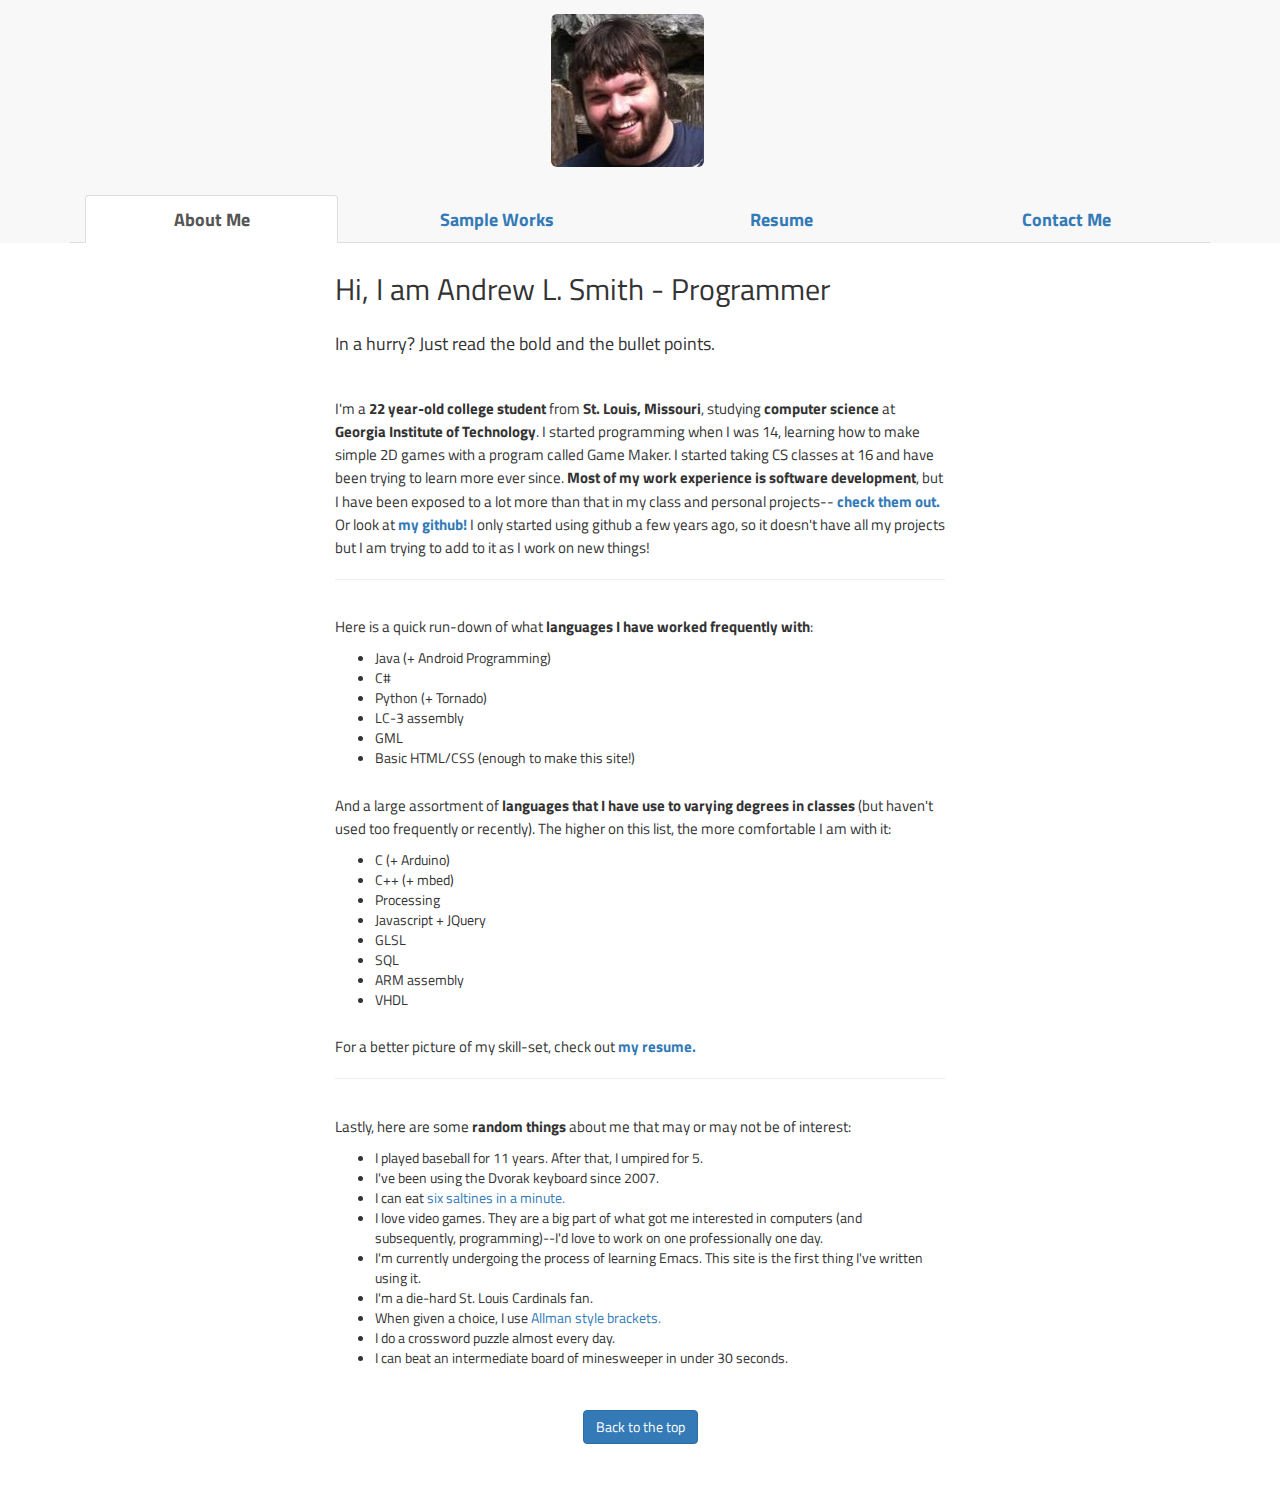
==== html/index.html @ 830c73ff "added # anchors to the different panels, and got forward/back button working correctly with them" ====
<!DOCTYPE html>
<html lang="en">
  <head>
    <meta charset="utf-8">
    <title>Andrew Smith - Programmer</title>

    <link rel="icon" 
	  type="image/png" 
	  href="img/icon.png">
  </head>
  
  <body>

    <!-- Load bootstrap first so you don't briefly see the ugly, unstyled version. -->

    <!-- Fonts from Google -->
    <link rel="stylesheet" type="text/css" href="https://fonts.googleapis.com/css?family=Titillium+Web">

    <!-- JQuery -->
    <script type="text/javascript" src="jquery/jquery-1.12.3.min.js"></script>

    <!-- Bootstrap -->
    <script type="text/javascript" src="bootstrap/js/bootstrap.min.js"></script>
    <link rel="stylesheet" type="text/css" href="bootstrap/css/bootstrap.min.css">

    <!-- IMAGE ABOVE TABS -->
    <div id="mainNavbar" class="navbar-default navbar-fixed-top"> <!--not REALLY a bootstrap navbar... just borrowing the fixed-top behavior--->
      <div id="andrewImage" class="container-fluid">
	
	<!-- img-rounded and col-xs-2 don't play nice when both classes of img, so put the img in a div -->
	<div class="col-xs-offset-5 col-xs-2">
	  <img src="img/andrew.jpg" class="img-rounded" alt="Andrew Smith - Programmer">
	</div>
      </div>

      <!-- TABS -->
      <div id="tabBarContainer" class="container text-center">
	<ul id="tabBar" class="nav nav-tabs">
	  <li class="active col-md-3">
	    <a data-toggle="tab" class="skinnyPanel" href="#aboutMe">About Me</a>
	  </li>
	  
	  <li class="col-md-3">
	    <a data-toggle="tab" class="widePanel" href="#sampleWorks">Sample Works</a>
	  </li>
	  
	  <li class="col-md-3">
	    <a data-toggle="tab" class="widePanel" href="#resume">Resume</a>
	  </li>
	  
	  <li class="col-md-3">
	    <a data-toggle="tab" class="skinnyPanel" href="#contactMe">Contact Me</a>
	  </li>
	</ul>
      </div>
    </div>


    <!-- TAB PANE CONTENT -->
    <div id="tabContentContainer" class="container-fluid col-xs-offset-3 col-xs-6 tab-content text-left">
      <!-- ABOUT ME -->
      
      <div class="tab-pane active fade in" id="aboutMe">
	<h2>Hi, I am Andrew L. Smith - Programmer</h2>
	
	<h4>In a hurry? Just read the bold and the bullet points.</h4>

	<p>
	  I'm a <strong>22 year-old college student</strong>
	  from <strong>St. Louis, Missouri</strong>, studying <strong>computer
	    science</strong> at <strong>Georgia Institute of Technology</strong>. I
	  started programming when I was 14, learning how to make
	  simple 2D games with a program called Game Maker. I
	  started taking CS classes at 16 and have been trying to
	  learn more ever since. <strong>Most of my work experience is
	    software development</strong>, but I have been exposed to a lot
	  more than that in my class and personal
	  projects-- <span><strong><a id="sampleLink">check them
		out.</a></strong></span> <!-- span to keep on 1 line -->
	  Or look
	  at <span><strong><a href="https://github.com/clysmic">my
		github!</a></strong></span> I only started using github a few
	  years ago, so it doesn't have all my projects but I am
	  trying to add to it as I work on new things!
	</p>

	<hr>
	
	<p>
	  Here is a quick run-down of what <strong>languages I have
	    worked frequently with</strong>:
	</p>
	
	<ul>
	  <li>Java (+ Android Programming)</li>
	  <li>C#</li>
	  <li>Python (+ Tornado)</li>
	  <li>LC-3 assembly</li>
	  <li>GML</li>
	  <li>Basic HTML/CSS (enough to make this site!)</li>
	</ul>

	<p>
	  And a large assortment of <strong>languages that I have use
	  to varying degrees in classes</strong> (but haven't used too
	  frequently or recently). The higher on this list, the more
	  comfortable I am with it:
	</p>
	
	<ul>
	  <li>C (+ Arduino)</li>
	  <li>C++ (+ mbed)</li>
	  <li>Processing</li>
	  <li>Javascript + JQuery</li>
	  <li>GLSL</li>
	  <li>SQL</li>
	  <li>ARM assembly</li>
	  <li>VHDL</li>
	</ul>

	<p>
	  For a better picture of my skill-set, check
	  out <span><strong><a id="resumeLink">my
	  resume.</a></strong></span>
	</p>

	<hr>

	<p>
	  Lastly, here are some <strong>random things</strong> about
	  me that may or may not be of interest:
	</p>
	
	<ul>
	  <li>I played baseball for 11 years. After that, I umpired
	    for 5.</li>
	  <li>I've been using the Dvorak keyboard since 2007.</li>
	  <li>I can
	  eat <a href="https://en.wikipedia.org/wiki/Saltine_cracker_challenge">six
	      saltines in a minute.</a></li>
	  <li>I love video games. They are a big part of what got me
	  interested in computers (and subsequently, programming)--I'd
	  love to work on one professionally one day.</li>
	  <li>I'm currently undergoing the process of learning
	    Emacs. This site is the first thing I've written using
	    it.</li>
	  <li>I'm a die-hard St. Louis Cardinals fan.</li> 
	  <li>When given a choice, I
	  use <a href="https://en.wikipedia.org/wiki/Indent_style#Allman_style">Allman
	  style brackets.</a></li>
	  <li>I do a crossword puzzle almost every day.</li>
	  <li>I can beat an intermediate board of minesweeper in under 30 seconds.</li>
	</ul>
	  <button class="btn center-block btn-primary backToTop">Back to the top</button>
      </div>


      <!-- SAMPLE WORKS -->
      
      <div class="tab-pane fade in" id="sampleWorks">
	<h2>My Favorite Projects</h2>

	<p>
	  Lorem ipsum dolor sit amet, consectetur adipiscing
	  elit. Maecenas eu augue porttitor, consequat purus sed,
	  facilisis neque. Proin in finibus magna, non auctor
	  magna. Nulla aliquam gravida tellus ac dictum. Nam at luctus
	  nunc. Sed sed sodales purus, eu ullamcorper nisl. Quisque a
	  enim dignissim, fringilla nisl a, mollis arcu. Nulla
	  placerat hendrerit pretium. Proin mollis leo a nisl porta
	  tempor. Nulla quis cursus justo.
	</p>

	<p>
	  Curabitur molestie erat a urna pulvinar condimentum. Phasellus semper
	  tortor diam, ut eleifend arcu pulvinar at. Morbi nunc ligula, vehicula
	  vitae dui eget, accumsan eleifend nulla. Nunc eget efficitur metus. In
	  hac habitasse platea dictumst. Ut scelerisque semper nibh nec
	  vehicula. Vivamus scelerisque feugiat diam, sed rhoncus est molestie
	  quis. Integer suscipit augue vel erat aliquam, non efficitur eros
	  aliquam.
	</p>
	
	<p>
	  Cras dictum, nisi sed imperdiet euismod, risus magna fringilla turpis,
	  pellentesque mollis ligula risus vitae mi. Vivamus ullamcorper
	  venenatis mi, et bibendum velit auctor quis. Maecenas convallis odio
	  ac eros maximus congue. Sed tincidunt ante diam, at pretium neque
	  posuere quis. Suspendisse ultricies arcu et libero finibus
	  commodo. Suspendisse faucibus vestibulum dignissim. Fusce suscipit,
	  dui et aliquet maximus, magna nulla ullamcorper justo, at tempor ipsum
	  eros in purus. Suspendisse potenti. Donec in congue ante, quis
	  dignissim arcu. Phasellus imperdiet felis vel felis facilisis
	  pharetra. Sed placerat mauris quis elit cursus, vitae malesuada augue
	  eleifend. Integer sed tellus vitae felis sagittis imperdiet. Nullam
	  sagittis erat id arcu semper, eget ullamcorper felis rutrum. Sed
	  aliquam pulvinar erat eget fermentum. Nullam non suscipit diam. Nam
	  blandit euismod eros, nec luctus dui pretium quis.
	</p>
      </div>


      <!-- RESUME -->
      
      <div class="tab-pane fade in" id="resume">
	<h2>My (Outdated) Resume</h2>
	
	<h4>Updated resume coming soon...</h4>

	<div class="col-xs-12" id="embeddedResume">
	  <!-- Javascript embeds resume here -->
	</div>
	
      </div>

      <div class="tab-pane fade in" id="contactMe">
	<h2>Send Me an Email</h2>
	<h4><a href="mailto:asmith379@gatech.edu">asmith379@gatech.edu</h4>
      </div>
    </div>
    
</div>

<!-- PDFObject -->
<script type="text/javascript" src="pdfobject/pdfobject.min.js"></script>


<!-- My stylesheet -->
<link rel="stylesheet" type="text/css" href="style.css">

<!-- My javascript -->
<script type="text/javascript" src="scripts.js"></script>

<!-- If I split site into multiple pages, delete "[]" around #include to use SSI for jquery and bootstrap -->
<!--[#include] file="jquery.html" -->
<!--[#include] file="bootstrap.html" -->
</body>
</html>
---- html/style.css ----
#andrewImage
{
    padding-top: 1em;
}

#tabBarContainer
{
    padding-top: 2em;
}

#tabBar
{
    font-size: 1.3em;
    font-weight: bold;
}

#tabContentContainer
{
    padding-top: 1em;
}

#downloadPdfText
{
    margin-top: 1em;
}

#embeddedResume
{
    height: 800px;
    width: 100%;
    margin-bottom: 3em;
}

li
{
    list-style: disc;
}

.monospaceFont
{
    font-family: courier, monospace;
}

.backToTop
{
    margin-top: 3em;
    margin-bottom: 3em;
}

span
{
    white-space: nowrap;
}

h4
{
    padding-top: 1em;
    padding-bottom: 1em;
}

p
{
    font-size: 110%;
    padding-top: 1em;
    line-height: 1.5em;
}

a:hover
{
    cursor: pointer;
}

body
{
    font-family: 'Titillium Web', arial, sans-serif;
    padding-bottom: 3em;
}
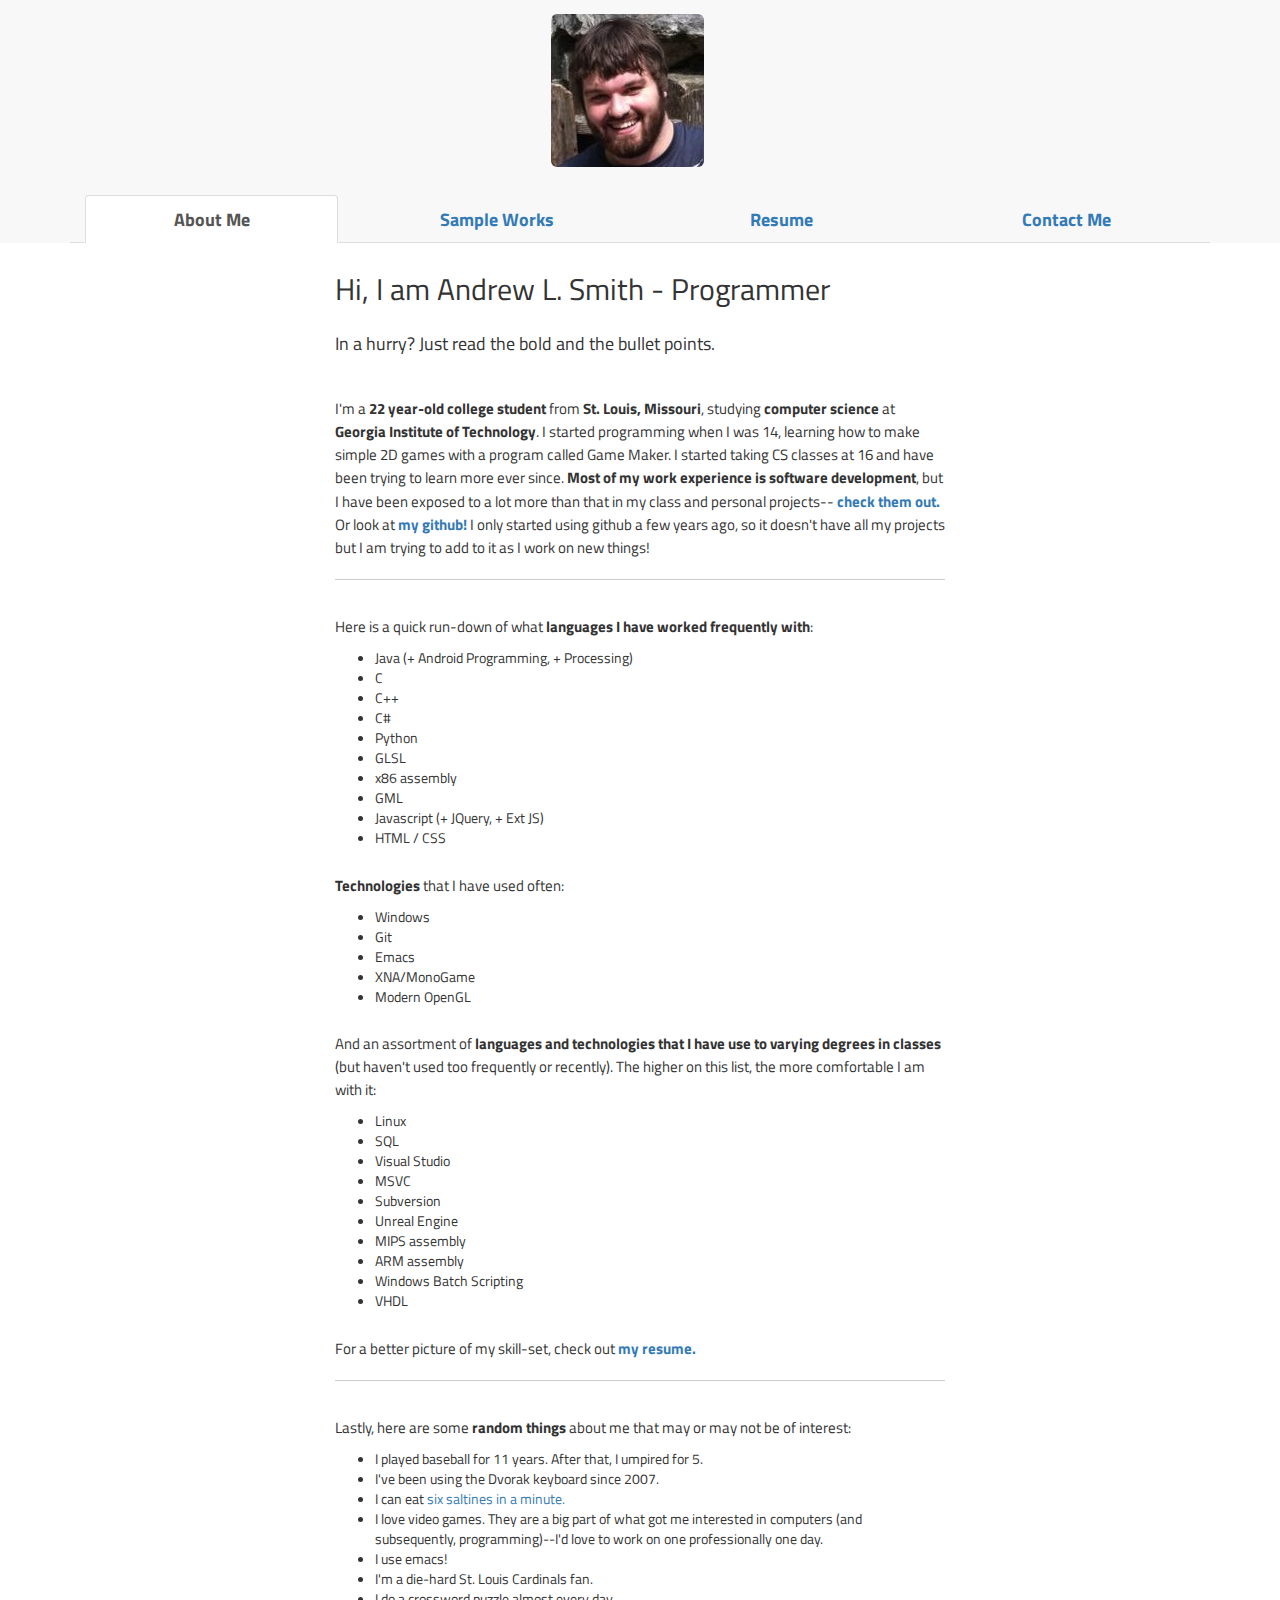
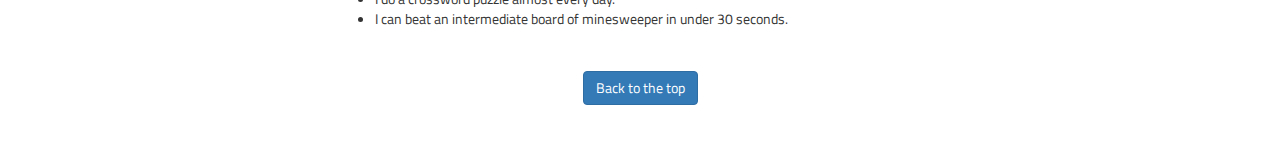
==== commit 20bc2b35: "moo" ====
--- a/html/index.html
+++ b/html/index.html
@@ -92,29 +92,47 @@
 	</p>
 	
 	<ul>
-	  <li>Java (+ Android Programming)</li>
+	  <li>Java (+ Android Programming, + Processing)</li>
+	  <li>C</li>
+	  <li>C++</li>
 	  <li>C#</li>
-	  <li>Python (+ Tornado)</li>
-	  <li>LC-3 assembly</li>
+	  <li>Python</li>
+	  <li>GLSL</li>
+	  <li>x86 assembly</li>
 	  <li>GML</li>
-	  <li>Basic HTML/CSS (enough to make this site!)</li>
-	</ul>
-
-	<p>
-	  And a large assortment of <strong>languages that I have use
+	  <li>Javascript (+ JQuery, + Ext JS)</li>
+	  <li>HTML / CSS</li>
+	</ul>
+
+	<p>
+	  <strong>Technologies</strong> that I have used often:
+	</p>
+	
+	<ul>
+	  <li>Windows</li>
+	  <li>Git</li>
+	  <li>Emacs</li>
+	  <li>XNA/MonoGame</li>
+	  <li>Modern OpenGL</li>
+	</ul>
+
+	<p>
+	  And an assortment of <strong>languages and technologies that I have use
 	  to varying degrees in classes</strong> (but haven't used too
 	  frequently or recently). The higher on this list, the more
 	  comfortable I am with it:
 	</p>
 	
 	<ul>
-	  <li>C (+ Arduino)</li>
-	  <li>C++ (+ mbed)</li>
-	  <li>Processing</li>
-	  <li>Javascript + JQuery</li>
-	  <li>GLSL</li>
+	  <li>Linux</li>
 	  <li>SQL</li>
+	  <li>Visual Studio</li>
+	  <li>MSVC</li>
+	  <li>Subversion</li>
+	  <li>Unreal Engine</li>
+	  <li>MIPS assembly</li>
 	  <li>ARM assembly</li>
+	  <li>Windows Batch Scripting</li>
 	  <li>VHDL</li>
 	</ul>
 
@@ -141,13 +159,8 @@
 	  <li>I love video games. They are a big part of what got me
 	  interested in computers (and subsequently, programming)--I'd
 	  love to work on one professionally one day.</li>
-	  <li>I'm currently undergoing the process of learning
-	    Emacs. This site is the first thing I've written using
-	    it.</li>
+	  <li>I use emacs!</li>
 	  <li>I'm a die-hard St. Louis Cardinals fan.</li> 
-	  <li>When given a choice, I
-	  use <a href="https://en.wikipedia.org/wiki/Indent_style#Allman_style">Allman
-	  style brackets.</a></li>
 	  <li>I do a crossword puzzle almost every day.</li>
 	  <li>I can beat an intermediate board of minesweeper in under 30 seconds.</li>
 	</ul>
@@ -158,54 +171,129 @@
       <!-- SAMPLE WORKS -->
       
       <div class="tab-pane fade in" id="sampleWorks">
-	<h2>My Favorite Projects</h2>
-
-	<p>
-	  Lorem ipsum dolor sit amet, consectetur adipiscing
-	  elit. Maecenas eu augue porttitor, consequat purus sed,
-	  facilisis neque. Proin in finibus magna, non auctor
-	  magna. Nulla aliquam gravida tellus ac dictum. Nam at luctus
-	  nunc. Sed sed sodales purus, eu ullamcorper nisl. Quisque a
-	  enim dignissim, fringilla nisl a, mollis arcu. Nulla
-	  placerat hendrerit pretium. Proin mollis leo a nisl porta
-	  tempor. Nulla quis cursus justo.
-	</p>
-
-	<p>
-	  Curabitur molestie erat a urna pulvinar condimentum. Phasellus semper
-	  tortor diam, ut eleifend arcu pulvinar at. Morbi nunc ligula, vehicula
-	  vitae dui eget, accumsan eleifend nulla. Nunc eget efficitur metus. In
-	  hac habitasse platea dictumst. Ut scelerisque semper nibh nec
-	  vehicula. Vivamus scelerisque feugiat diam, sed rhoncus est molestie
-	  quis. Integer suscipit augue vel erat aliquam, non efficitur eros
-	  aliquam.
-	</p>
-	
-	<p>
-	  Cras dictum, nisi sed imperdiet euismod, risus magna fringilla turpis,
-	  pellentesque mollis ligula risus vitae mi. Vivamus ullamcorper
-	  venenatis mi, et bibendum velit auctor quis. Maecenas convallis odio
-	  ac eros maximus congue. Sed tincidunt ante diam, at pretium neque
-	  posuere quis. Suspendisse ultricies arcu et libero finibus
-	  commodo. Suspendisse faucibus vestibulum dignissim. Fusce suscipit,
-	  dui et aliquet maximus, magna nulla ullamcorper justo, at tempor ipsum
-	  eros in purus. Suspendisse potenti. Donec in congue ante, quis
-	  dignissim arcu. Phasellus imperdiet felis vel felis facilisis
-	  pharetra. Sed placerat mauris quis elit cursus, vitae malesuada augue
-	  eleifend. Integer sed tellus vitae felis sagittis imperdiet. Nullam
-	  sagittis erat id arcu semper, eget ullamcorper felis rutrum. Sed
-	  aliquam pulvinar erat eget fermentum. Nullam non suscipit diam. Nam
-	  blandit euismod eros, nec luctus dui pretium quis.
-	</p>
+	    <h2>My Favorite Projects</h2>
+
+        <p>A selection of some of my favorite school and personal
+        projects that I have worked on, with links to source code
+        included. Most of the source code for these projects (among
+        others) is on <a href="https://github.com/ClysmiC">my
+        github</a>.</p>
+
+        <h3 class="projectTitle">Nintendo 64 Controller mbed Interface</h3>
+
+        <p>
+          A library written in <strong>C++</strong> that allows
+          an <a href="https://developer.mbed.org/platforms/mbed-LPC1768/">mbed
+          LPC1768 microcontroller</a> to use a Nintendo 64 controller
+          as an input device. I wrote the source code that runs on the mbed itself, while my project partner wrote the code to interface between the PC and the mbed and display the buttons that are pressed.
+
+          <ul>
+            <li><a href="https://developer.mbed.org/users/fomartin/notebook/n64-controller-interface/">Documentation</a></li>
+            <li><a href="https://github.com/fomartin/N64_Controller/">Source Code</a></li>
+            <li><a href="https://www.youtube.com/watch?v=CIOil1tOYv4">Demo Video</a></li>
+          </ul>
+
+        </p>
+
+		<hr>
+
+        <h3 class="projectTitle">Tiger-to-MIPS Compiler</h3>
+        <p>
+          In my compilers class, we were given a specification for an
+          extremely simple programming language called "Tiger."
+          Throughout the course of the semester, we wrote a full
+          compiler in <strong>Java</strong> to compile Tiger source
+          code to MIPS assembly. This is the largest project that I
+          have written single-handedly. It uses a table-driven scanner
+          and parser to construct a parse-tree, then passes over the
+          tree to perform semantic checks and output IR, and then uses
+          naive register allocation to translate the IR into MIPS
+          assembly. There are likely some bugs in it, not all of the
+          design decisions were the best, and it doesn't support
+          recursive function calls... but it is a working compiler!
+
+          <ul>
+            <li><a href="https://github.com/ClysmiC/tiger-compiler">Source Code and Documentation</a></li>
+          </ul>
+        </p>
+
+		
+		<hr>
+
+		
+		<h3 class="projectTitle">MLB Live Scoreboard</h3>
+		<p>
+		  A personal project that I wrote to run on a raspberry
+		  pi. This <strong>Python</strong> program fetches data about
+		  any MLB baseball game on any date, including live games. It
+		  also retrieves local weather data, and division standings,
+		  and displays them to a connected screen.
+
+		  <ul>
+			<li><a href="https://github.com/ClysmiC/live_scoreboard">Source code</a></li>
+		  </ul>
+
+		</p>
+		
+		<img class="project-img" src="img/scoreboard.jpg"></img>
+
+		<hr>
+
+        <h3 class="projectTitle">Ray Tracer</h3>
+        <p>
+          A 3D ray tracer written in <strong>Java</strong>
+          using <a href="https://processing.org/"><strong>Processing</strong>.</a>
+          Scenes were read in from .cli files using a format specified
+          by <a href="pdf/raytracer.pdf">the assignment
+          description</a>, and rendered via ray tracing. The ray
+          tracer can render triangles and spheres, and supports
+          shadows, reflections, and diffuse, ambient, and specular
+          lighting.
+
+          <ul>
+            <li><a href="https://github.com/ClysmiC/raytracer/">Source Code</a></li>            
+          </ul>
+
+		  <img class="project-img" src="img/raytrace.png"></img>
+        </p>
+
+		
+
+        <h3 class="projectTitle">CSub Subtitle Player</h3>
+        <p>
+          CSub is a standalone subtitle player that I wrote as a
+          personal project my Sophomore year of college. It was
+          written as a <strong>Java</strong> GUI, using the Swing library. It is ideal
+          for watching videos online that do not support
+          subtitles. Simply download the .srt file for the video you
+          are watching from a place
+          like <a href="http://subscene.com">subscene</a>, load the
+          .srt into CSub and sync the player up with the video.
+
+          <ul>
+            <li><a href="https://github.com/ClysmiC/CSub/">Source Code</a></li>
+          </ul>
+          
+          <p>I wrote this code before I knew anything about best
+          software practices. If I were to write it today, I would
+          never tie that much functionality to the various interface
+          components. However, I include it on this page because it is
+          the first big personal project I ever completed, and
+          something that I still use very frequently.</p>
+        </p>
+
+		<img class="project-img" src="img/csub.png"></img>
+
+        <button class="btn center-block btn-primary backToTop">Back to the top</button>
       </div>
 
 
       <!-- RESUME -->
       
       <div class="tab-pane fade in" id="resume">
-	<h2>My (Outdated) Resume</h2>
-	
-	<h4>Updated resume coming soon...</h4>
+	<h2>My Resume</h2>
+	
+	<h4>Last updated September 2016</h4>
 
 	<div class="col-xs-12" id="embeddedResume">
 	  <!-- Javascript embeds resume here -->
--- a/html/style.css
+++ b/html/style.css
@@ -1,6 +1,15 @@
 #andrewImage
 {
     padding-top: 1em;
+}
+
+.project-img
+{
+	width: 80%;
+	display: block;
+	margin: 0 auto;
+
+	padding-bottom: 1em;
 }
 
 #tabBarContainer
@@ -31,9 +40,19 @@
     margin-bottom: 3em;
 }
 
+.projectTitle
+{
+    text-decoration: underline;
+}
+
 li
 {
     list-style: disc;
+}
+
+hr
+{
+	border-color: #CCCCCC;
 }
 
 .monospaceFont
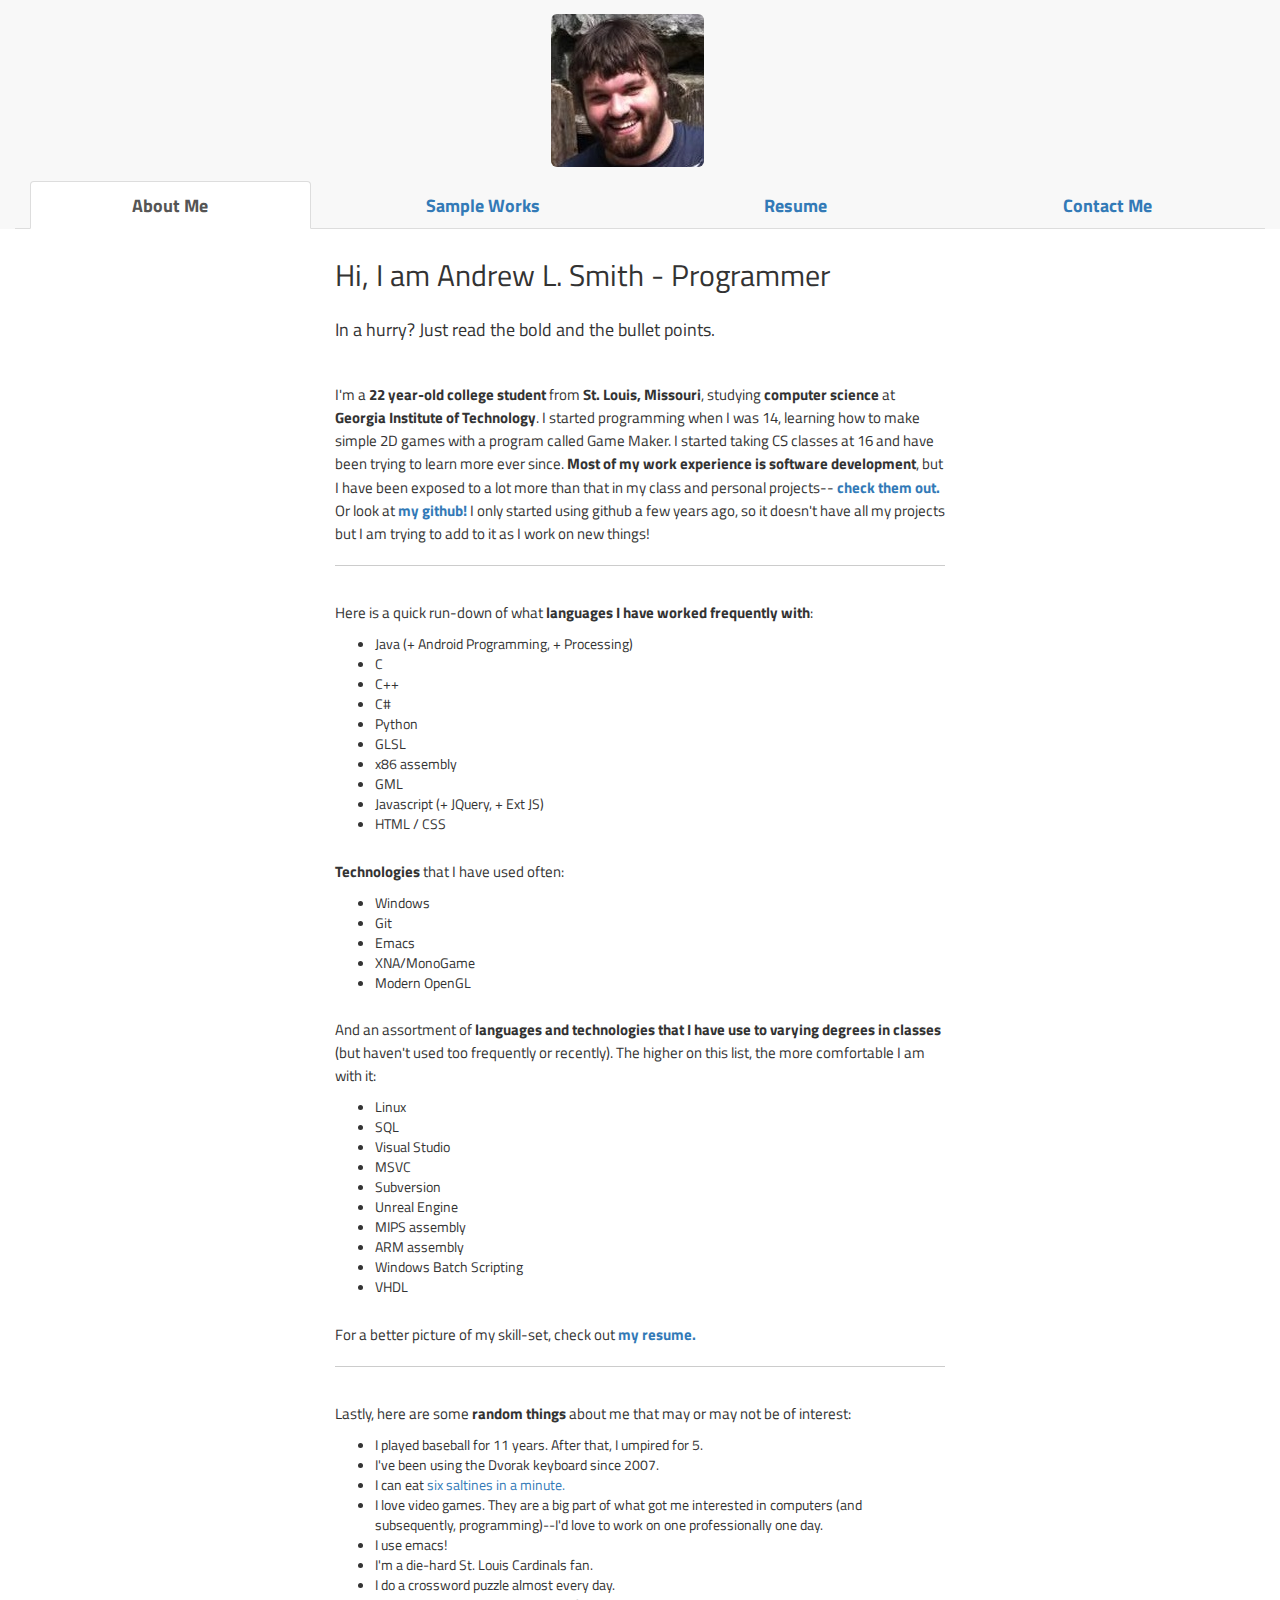
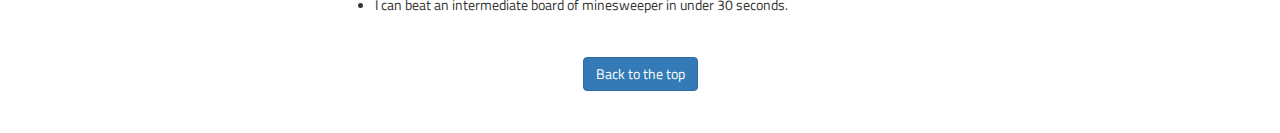
==== commit a1950b82: "my picture in navbar collapses when user scrolls down" ====
--- a/html/index.html
+++ b/html/index.html
@@ -25,33 +25,32 @@
 
     <!-- IMAGE ABOVE TABS -->
     <div id="mainNavbar" class="navbar-default navbar-fixed-top"> <!--not REALLY a bootstrap navbar... just borrowing the fixed-top behavior--->
-      <div id="andrewImage" class="container-fluid">
-	
-	<!-- img-rounded and col-xs-2 don't play nice when both classes of img, so put the img in a div -->
-	<div class="col-xs-offset-5 col-xs-2">
-	  <img src="img/andrew.jpg" class="img-rounded" alt="Andrew Smith - Programmer">
-	</div>
-      </div>
+	  <div id="andrewImageDiv" class="container-fluid">
+	  	<!-- img-rounded and col-xs-2 don't play nice when both classes of img, so put the img in a div -->
+	  	<div id="andrewImageDiv2" class="col-xs-offset-5 col-xs-2">
+	  	  <img id="andrewImage" src="img/andrew.jpg" class="img-rounded" alt="Andrew Smith - Programmer">
+	  	</div>
+	  </div>
 
       <!-- TABS -->
-      <div id="tabBarContainer" class="container text-center">
-	<ul id="tabBar" class="nav nav-tabs">
-	  <li class="active col-md-3">
-	    <a data-toggle="tab" class="skinnyPanel" href="#aboutMe">About Me</a>
-	  </li>
-	  
-	  <li class="col-md-3">
-	    <a data-toggle="tab" class="widePanel" href="#sampleWorks">Sample Works</a>
-	  </li>
-	  
-	  <li class="col-md-3">
-	    <a data-toggle="tab" class="widePanel" href="#resume">Resume</a>
-	  </li>
-	  
-	  <li class="col-md-3">
-	    <a data-toggle="tab" class="skinnyPanel" href="#contactMe">Contact Me</a>
-	  </li>
-	</ul>
+      <div id="tabBarContainer" class="container-fluid text-center">
+		<ul id="tabBar" class="nav nav-tabs">
+		  <li class="active col-md-3">
+			<a data-toggle="tab" class="skinnyPanel" href="#aboutMe">About Me</a>
+		  </li>
+		  
+		  <li class="col-md-3">
+			<a data-toggle="tab" class="widePanel" href="#sampleWorks">Sample Works</a>
+		  </li>
+		  
+		  <li class="col-md-3">
+			<a data-toggle="tab" class="widePanel" href="#resume">Resume</a>
+		  </li>
+		  
+		  <li class="col-md-3">
+			<a data-toggle="tab" class="skinnyPanel" href="#contactMe">Contact Me</a>
+		  </li>
+		</ul>
       </div>
     </div>
 
@@ -61,110 +60,110 @@
       <!-- ABOUT ME -->
       
       <div class="tab-pane active fade in" id="aboutMe">
-	<h2>Hi, I am Andrew L. Smith - Programmer</h2>
-	
-	<h4>In a hurry? Just read the bold and the bullet points.</h4>
-
-	<p>
-	  I'm a <strong>22 year-old college student</strong>
-	  from <strong>St. Louis, Missouri</strong>, studying <strong>computer
-	    science</strong> at <strong>Georgia Institute of Technology</strong>. I
-	  started programming when I was 14, learning how to make
-	  simple 2D games with a program called Game Maker. I
-	  started taking CS classes at 16 and have been trying to
-	  learn more ever since. <strong>Most of my work experience is
-	    software development</strong>, but I have been exposed to a lot
-	  more than that in my class and personal
-	  projects-- <span><strong><a id="sampleLink">check them
-		out.</a></strong></span> <!-- span to keep on 1 line -->
-	  Or look
-	  at <span><strong><a href="https://github.com/clysmic">my
-		github!</a></strong></span> I only started using github a few
-	  years ago, so it doesn't have all my projects but I am
-	  trying to add to it as I work on new things!
-	</p>
-
-	<hr>
-	
-	<p>
-	  Here is a quick run-down of what <strong>languages I have
-	    worked frequently with</strong>:
-	</p>
-	
-	<ul>
-	  <li>Java (+ Android Programming, + Processing)</li>
-	  <li>C</li>
-	  <li>C++</li>
-	  <li>C#</li>
-	  <li>Python</li>
-	  <li>GLSL</li>
-	  <li>x86 assembly</li>
-	  <li>GML</li>
-	  <li>Javascript (+ JQuery, + Ext JS)</li>
-	  <li>HTML / CSS</li>
-	</ul>
-
-	<p>
-	  <strong>Technologies</strong> that I have used often:
-	</p>
-	
-	<ul>
-	  <li>Windows</li>
-	  <li>Git</li>
-	  <li>Emacs</li>
-	  <li>XNA/MonoGame</li>
-	  <li>Modern OpenGL</li>
-	</ul>
-
-	<p>
-	  And an assortment of <strong>languages and technologies that I have use
-	  to varying degrees in classes</strong> (but haven't used too
-	  frequently or recently). The higher on this list, the more
-	  comfortable I am with it:
-	</p>
-	
-	<ul>
-	  <li>Linux</li>
-	  <li>SQL</li>
-	  <li>Visual Studio</li>
-	  <li>MSVC</li>
-	  <li>Subversion</li>
-	  <li>Unreal Engine</li>
-	  <li>MIPS assembly</li>
-	  <li>ARM assembly</li>
-	  <li>Windows Batch Scripting</li>
-	  <li>VHDL</li>
-	</ul>
-
-	<p>
-	  For a better picture of my skill-set, check
-	  out <span><strong><a id="resumeLink">my
-	  resume.</a></strong></span>
-	</p>
-
-	<hr>
-
-	<p>
-	  Lastly, here are some <strong>random things</strong> about
-	  me that may or may not be of interest:
-	</p>
-	
-	<ul>
-	  <li>I played baseball for 11 years. After that, I umpired
-	    for 5.</li>
-	  <li>I've been using the Dvorak keyboard since 2007.</li>
-	  <li>I can
-	  eat <a href="https://en.wikipedia.org/wiki/Saltine_cracker_challenge">six
-	      saltines in a minute.</a></li>
-	  <li>I love video games. They are a big part of what got me
-	  interested in computers (and subsequently, programming)--I'd
-	  love to work on one professionally one day.</li>
-	  <li>I use emacs!</li>
-	  <li>I'm a die-hard St. Louis Cardinals fan.</li> 
-	  <li>I do a crossword puzzle almost every day.</li>
-	  <li>I can beat an intermediate board of minesweeper in under 30 seconds.</li>
-	</ul>
-	  <button class="btn center-block btn-primary backToTop">Back to the top</button>
+		<h2>Hi, I am Andrew L. Smith - Programmer</h2>
+		
+		<h4>In a hurry? Just read the bold and the bullet points.</h4>
+
+		<p>
+		  I'm a <strong>22 year-old college student</strong>
+		  from <strong>St. Louis, Missouri</strong>, studying <strong>computer
+			science</strong> at <strong>Georgia Institute of Technology</strong>. I
+		  started programming when I was 14, learning how to make
+		  simple 2D games with a program called Game Maker. I
+		  started taking CS classes at 16 and have been trying to
+		  learn more ever since. <strong>Most of my work experience is
+			software development</strong>, but I have been exposed to a lot
+		  more than that in my class and personal
+		  projects-- <span><strong><a id="sampleLink">check them
+				out.</a></strong></span> <!-- span to keep on 1 line -->
+		  Or look
+		  at <span><strong><a href="https://github.com/clysmic">my
+				github!</a></strong></span> I only started using github a few
+		  years ago, so it doesn't have all my projects but I am
+		  trying to add to it as I work on new things!
+		</p>
+
+		<hr>
+		
+		<p>
+		  Here is a quick run-down of what <strong>languages I have
+			worked frequently with</strong>:
+		</p>
+		
+		<ul>
+		  <li>Java (+ Android Programming, + Processing)</li>
+		  <li>C</li>
+		  <li>C++</li>
+		  <li>C#</li>
+		  <li>Python</li>
+		  <li>GLSL</li>
+		  <li>x86 assembly</li>
+		  <li>GML</li>
+		  <li>Javascript (+ JQuery, + Ext JS)</li>
+		  <li>HTML / CSS</li>
+		</ul>
+
+		<p>
+		  <strong>Technologies</strong> that I have used often:
+		</p>
+		
+		<ul>
+		  <li>Windows</li>
+		  <li>Git</li>
+		  <li>Emacs</li>
+		  <li>XNA/MonoGame</li>
+		  <li>Modern OpenGL</li>
+		</ul>
+
+		<p>
+		  And an assortment of <strong>languages and technologies that I have use
+			to varying degrees in classes</strong> (but haven't used too
+		  frequently or recently). The higher on this list, the more
+		  comfortable I am with it:
+		</p>
+		
+		<ul>
+		  <li>Linux</li>
+		  <li>SQL</li>
+		  <li>Visual Studio</li>
+		  <li>MSVC</li>
+		  <li>Subversion</li>
+		  <li>Unreal Engine</li>
+		  <li>MIPS assembly</li>
+		  <li>ARM assembly</li>
+		  <li>Windows Batch Scripting</li>
+		  <li>VHDL</li>
+		</ul>
+
+		<p>
+		  For a better picture of my skill-set, check
+		  out <span><strong><a id="resumeLink">my
+				resume.</a></strong></span>
+		</p>
+
+		<hr>
+
+		<p>
+		  Lastly, here are some <strong>random things</strong> about
+		  me that may or may not be of interest:
+		</p>
+		
+		<ul>
+		  <li>I played baseball for 11 years. After that, I umpired
+			for 5.</li>
+		  <li>I've been using the Dvorak keyboard since 2007.</li>
+		  <li>I can
+			eat <a href="https://en.wikipedia.org/wiki/Saltine_cracker_challenge">six
+			  saltines in a minute.</a></li>
+		  <li>I love video games. They are a big part of what got me
+			interested in computers (and subsequently, programming)--I'd
+			love to work on one professionally one day.</li>
+		  <li>I use emacs!</li>
+		  <li>I'm a die-hard St. Louis Cardinals fan.</li> 
+		  <li>I do a crossword puzzle almost every day.</li>
+		  <li>I can beat an intermediate board of minesweeper in under 30 seconds.</li>
+		</ul>
+		<button class="btn center-block btn-primary backToTop">Back to the top</button>
       </div>
 
 
@@ -174,17 +173,50 @@
 	    <h2>My Favorite Projects</h2>
 
         <p>A selection of some of my favorite school and personal
-        projects that I have worked on, with links to source code
-        included. Most of the source code for these projects (among
-        others) is on <a href="https://github.com/ClysmiC">my
-        github</a>.</p>
-
+          projects that I have worked on, with links to source code
+          included. Most of the source code for these projects (among
+          others) is on <a href="https://github.com/ClysmiC">my
+			github</a>.</p>
+
+		<h3 class="projectTitle">3D Puzzle Platformer (WIP)</h3>
+
+		<p>
+		  A very simple game engine that I am writing entirely from
+		  scratch using <strong>C++, OpenGL, and GLFW</strong>. It
+		  currently isn't very much, but I am proud of what I have so
+		  far because it is written entirely by hand without any
+		  engine or (major) libraries. I hope to make some more
+		  progress on it soon as I continue to work on it between
+		  classes!
+		</p>
+
+		<video class="project-img" controls>
+		  <source src="img/udepi.mp4" type="video/mp4">
+			Your browser does not support the video tag.
+		</video>
+
+		<hr>
+		
+		<p>
+		  A video presentation I gave on the collision detection and
+		  resolution method that I am using for the game (GJK + EPA):
+
+		  <ul>
+			<li><a href="https://www.youtube.com/watch/6rgiPrzqt9w">Link</a></li>
+		  </ul>
+		</p>
+
+		<!-- <iframe class="embeddedYoutube" src="https://www.youtube.com/embed/6rgiPrzqt9w"> -->
+		<!-- </iframe> -->
+
+		<hr>
+		
         <h3 class="projectTitle">Nintendo 64 Controller mbed Interface</h3>
 
         <p>
           A library written in <strong>C++</strong> that allows
           an <a href="https://developer.mbed.org/platforms/mbed-LPC1768/">mbed
-          LPC1768 microcontroller</a> to use a Nintendo 64 controller
+			LPC1768 microcontroller</a> to use a Nintendo 64 controller
           as an input device. I wrote the source code that runs on the mbed itself, while my project partner wrote the code to interface between the PC and the mbed and display the buttons that are pressed.
 
           <ul>
@@ -245,7 +277,7 @@
           using <a href="https://processing.org/"><strong>Processing</strong>.</a>
           Scenes were read in from .cli files using a format specified
           by <a href="pdf/raytracer.pdf">the assignment
-          description</a>, and rendered via ray tracing. The ray
+			description</a>, and rendered via ray tracing. The ray
           tracer can render triangles and spheres, and supports
           shadows, reflections, and diffuse, ambient, and specular
           lighting.
@@ -274,7 +306,7 @@
             <li><a href="https://github.com/ClysmiC/CSub/">Source Code</a></li>
           </ul>
           
-          <p>I wrote this code before I knew anything about best
+        <p>I wrote this code before I knew anything about best
           software practices. If I were to write it today, I would
           never tie that much functionality to the various interface
           components. However, I include it on this page because it is
@@ -291,19 +323,19 @@
       <!-- RESUME -->
       
       <div class="tab-pane fade in" id="resume">
-	<h2>My Resume</h2>
-	
-	<h4>Last updated September 2016</h4>
-
-	<div class="col-xs-12" id="embeddedResume">
-	  <!-- Javascript embeds resume here -->
-	</div>
-	
+		<h2>My Resume</h2>
+		
+		<h4>Last updated September 2016</h4>
+
+		<div class="col-xs-12" id="embeddedResume">
+		  <!-- Javascript embeds resume here -->
+		</div>
+		
       </div>
 
       <div class="tab-pane fade in" id="contactMe">
-	<h2>Send Me an Email</h2>
-	<h4><a href="mailto:asmith379@gatech.edu">asmith379@gatech.edu</h4>
+		<h2>Send Me an Email</h2>
+		<h4><a href="mailto:asmith379@gatech.edu">asmith379@gatech.edu</h4>
       </div>
     </div>
     
--- a/html/style.css
+++ b/html/style.css
@@ -1,4 +1,4 @@
-#andrewImage
+#andrewImageDiv
 {
     padding-top: 1em;
 }
@@ -9,12 +9,12 @@
 	display: block;
 	margin: 0 auto;
 
-	padding-bottom: 1em;
+	padding-bottom: 2em;
 }
 
 #tabBarContainer
 {
-    padding-top: 2em;
+    padding-top: 1em;
 }
 
 #tabBar
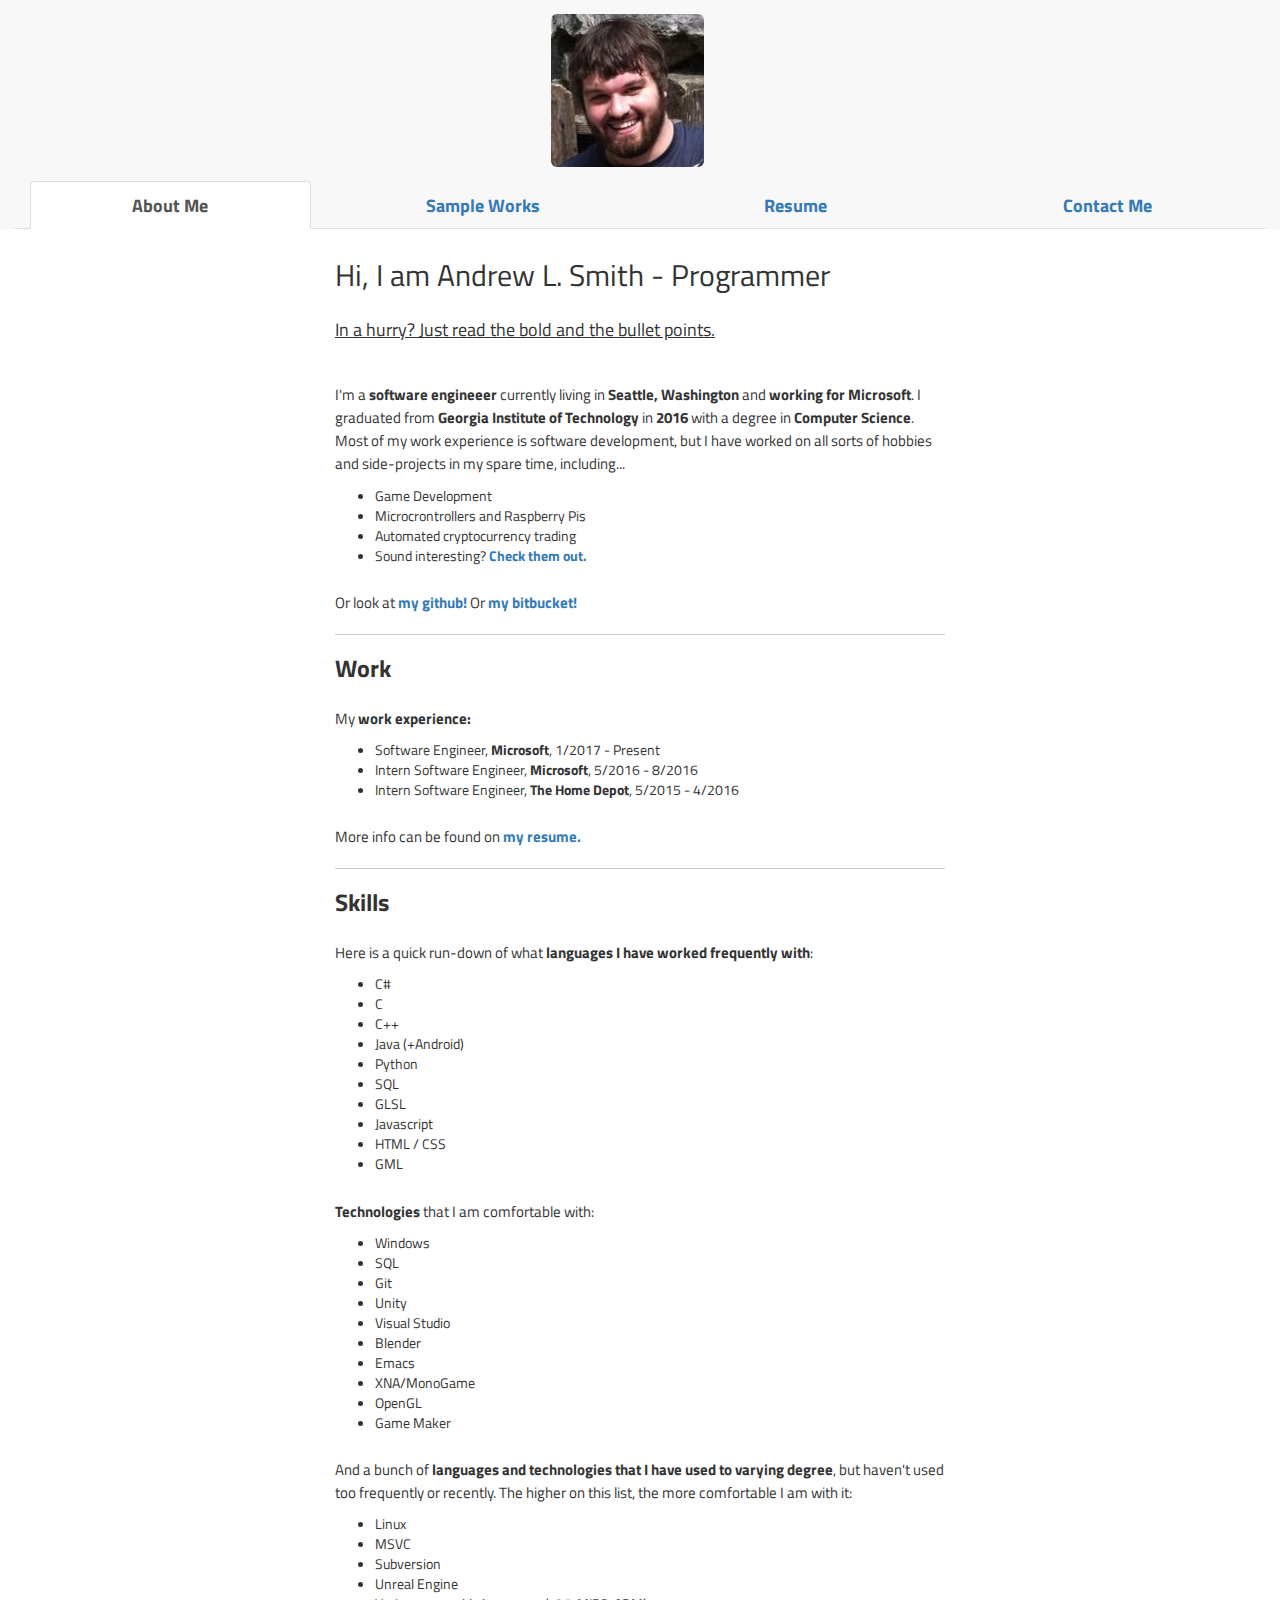
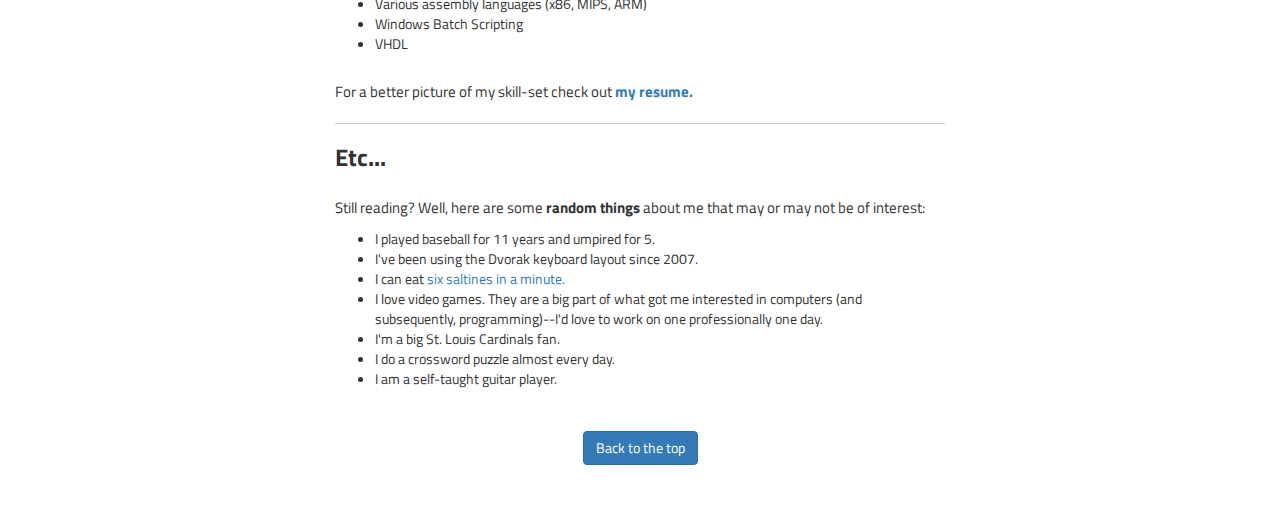
==== commit fcc085b2: "updated. fixed some navigation bugs" ====
--- a/html/index.html
+++ b/html/index.html
@@ -5,13 +5,12 @@
     <title>Andrew Smith - Programmer</title>
 
     <link rel="icon" 
-	  type="image/png" 
-	  href="img/icon.png">
+		  type="image/png" 
+		  href="img/icon.png">
   </head>
   
   <body>
 
-    <!-- Load bootstrap first so you don't briefly see the ugly, unstyled version. -->
 
     <!-- Fonts from Google -->
     <link rel="stylesheet" type="text/css" href="https://fonts.googleapis.com/css?family=Titillium+Web">
@@ -19,6 +18,7 @@
     <!-- JQuery -->
     <script type="text/javascript" src="jquery/jquery-1.12.3.min.js"></script>
 
+    <!-- Load bootstrap first so you don't briefly see the ugly, unstyled version. -->
     <!-- Bootstrap -->
     <script type="text/javascript" src="bootstrap/js/bootstrap.min.js"></script>
     <link rel="stylesheet" type="text/css" href="bootstrap/css/bootstrap.min.css">
@@ -62,106 +62,130 @@
       <div class="tab-pane active fade in" id="aboutMe">
 		<h2>Hi, I am Andrew L. Smith - Programmer</h2>
 		
-		<h4>In a hurry? Just read the bold and the bullet points.</h4>
-
-		<p>
-		  I'm a <strong>22 year-old college student</strong>
-		  from <strong>St. Louis, Missouri</strong>, studying <strong>computer
-			science</strong> at <strong>Georgia Institute of Technology</strong>. I
-		  started programming when I was 14, learning how to make
-		  simple 2D games with a program called Game Maker. I
-		  started taking CS classes at 16 and have been trying to
-		  learn more ever since. <strong>Most of my work experience is
-			software development</strong>, but I have been exposed to a lot
-		  more than that in my class and personal
-		  projects-- <span><strong><a id="sampleLink">check them
-				out.</a></strong></span> <!-- span to keep on 1 line -->
+		<h4><u>In a hurry? Just read the bold and the bullet points.</u></h4>
+
+		<p>
+		  I'm a <strong>software engineeer</strong>
+		  currently living in <strong>Seattle, Washington</strong> and
+		  <strong>working for Microsoft</strong>. I graduated
+		  from <strong>Georgia Institute of Technology</strong> in <strong>2016</strong> with a
+		  degree in <strong>Computer Science</strong>. Most of my work experience is software
+		  development, but I have worked on all sorts of hobbies and
+		  side-projects in my spare time, including...
+		</p>
+
+		<ul>
+		  <li>Game Development</li>
+		  <li>Microcrontrollers and Raspberry Pis</li>
+		  <li>Automated cryptocurrency trading</li>
+		  <li>Sound interesting? <span><strong><a id="sampleLink">Check them
+				  out.</a></strong></span> <!-- span to keep on 1 line --></li>
+		</ul>
+		<p>
 		  Or look
 		  at <span><strong><a href="https://github.com/clysmic">my
-				github!</a></strong></span> I only started using github a few
-		  years ago, so it doesn't have all my projects but I am
-		  trying to add to it as I work on new things!
+				github!</a></strong></span> Or
+		  <span><strong><a href="https://bitbucket.org/ClysmiC/">my bitbucket!</a></strong></span>
 		</p>
 
 		<hr>
-		
+
+		<h3><strong>Work</strong></h3>
+		<p>My <strong>work experience:</strong></p>
+
+		<ul>
+		  <li>Software Engineer, <strong>Microsoft</strong>, 1/2017 - Present</li>
+		  <li>Intern Software Engineer, <strong>Microsoft</strong>, 5/2016 - 8/2016</li>
+		  <li>Intern Software Engineer, <strong>The Home Depot</strong>, 5/2015 - 4/2016</li>
+		</ul>
+
+		<p>
+		  More info can be found on <span><strong><a id="resumeLink">my
+				resume.</a></strong></span>
+		</p>
+		
+		<hr>
+
+		<h3><strong>Skills</strong></h3>
 		<p>
 		  Here is a quick run-down of what <strong>languages I have
 			worked frequently with</strong>:
 		</p>
 		
 		<ul>
-		  <li>Java (+ Android Programming, + Processing)</li>
+		  <li>C#</li>
 		  <li>C</li>
 		  <li>C++</li>
-		  <li>C#</li>
+		  <li>Java (+Android)</li>
 		  <li>Python</li>
+		  <li>SQL</li>
 		  <li>GLSL</li>
-		  <li>x86 assembly</li>
+		  <li>Javascript</li>
+		  <li>HTML / CSS</li>
 		  <li>GML</li>
-		  <li>Javascript (+ JQuery, + Ext JS)</li>
-		  <li>HTML / CSS</li>
 		</ul>
 
 		<p>
-		  <strong>Technologies</strong> that I have used often:
+		  <strong>Technologies</strong> that I am comfortable with:
 		</p>
 		
 		<ul>
 		  <li>Windows</li>
+		  <li>SQL</li>
 		  <li>Git</li>
+		  <li>Unity</li>
+		  <li>Visual Studio</li>
+		  <li>Blender</li>
 		  <li>Emacs</li>
 		  <li>XNA/MonoGame</li>
-		  <li>Modern OpenGL</li>
+		  <li>OpenGL</li>
+		  <li>Game Maker</li>
 		</ul>
 
 		<p>
-		  And an assortment of <strong>languages and technologies that I have use
-			to varying degrees in classes</strong> (but haven't used too
-		  frequently or recently). The higher on this list, the more
+		  And a bunch of <strong>languages and technologies that I have used
+			to varying degree</strong>, but haven't used too
+		  frequently or recently. The higher on this list, the more
 		  comfortable I am with it:
 		</p>
 		
 		<ul>
 		  <li>Linux</li>
-		  <li>SQL</li>
-		  <li>Visual Studio</li>
 		  <li>MSVC</li>
 		  <li>Subversion</li>
 		  <li>Unreal Engine</li>
-		  <li>MIPS assembly</li>
-		  <li>ARM assembly</li>
+		  <li>Various assembly languages (x86, MIPS, ARM)</li>
 		  <li>Windows Batch Scripting</li>
 		  <li>VHDL</li>
 		</ul>
 
 		<p>
-		  For a better picture of my skill-set, check
+		  For a better picture of my skill-set check
 		  out <span><strong><a id="resumeLink">my
 				resume.</a></strong></span>
 		</p>
 
 		<hr>
 
-		<p>
-		  Lastly, here are some <strong>random things</strong> about
+		<h3><strong>Etc...</strong></h3>
+		<p>
+		  Still reading? Well, here are some <strong>random things</strong> about
 		  me that may or may not be of interest:
 		</p>
 		
 		<ul>
-		  <li>I played baseball for 11 years. After that, I umpired
+		  <li>I played baseball for 11 years and umpired
 			for 5.</li>
-		  <li>I've been using the Dvorak keyboard since 2007.</li>
+		  <li>I've been using the Dvorak keyboard layout since 2007.</li>
 		  <li>I can
 			eat <a href="https://en.wikipedia.org/wiki/Saltine_cracker_challenge">six
 			  saltines in a minute.</a></li>
 		  <li>I love video games. They are a big part of what got me
 			interested in computers (and subsequently, programming)--I'd
 			love to work on one professionally one day.</li>
-		  <li>I use emacs!</li>
-		  <li>I'm a die-hard St. Louis Cardinals fan.</li> 
+		  <li>I'm a big St. Louis Cardinals fan.</li> 
 		  <li>I do a crossword puzzle almost every day.</li>
-		  <li>I can beat an intermediate board of minesweeper in under 30 seconds.</li>
+		  <li>I am a self-taught guitar player.</li>
 		</ul>
 		<button class="btn center-block btn-primary backToTop">Back to the top</button>
       </div>
@@ -172,151 +196,458 @@
       <div class="tab-pane fade in" id="sampleWorks">
 	    <h2>My Favorite Projects</h2>
 
-        <p>A selection of some of my favorite school and personal
-          projects that I have worked on, with links to source code
-          included. Most of the source code for these projects (among
-          others) is on <a href="https://github.com/ClysmiC">my
-			github</a>.</p>
-
-		<h3 class="projectTitle">3D Puzzle Platformer (WIP)</h3>
-
-		<p>
-		  A very simple game engine that I am writing entirely from
-		  scratch using <strong>C++, OpenGL, and GLFW</strong>. It
-		  currently isn't very much, but I am proud of what I have so
-		  far because it is written entirely by hand without any
-		  engine or (major) libraries. I hope to make some more
-		  progress on it soon as I continue to work on it between
-		  classes!
-		</p>
-
-		<video class="project-img" controls>
-		  <source src="img/udepi.mp4" type="video/mp4">
-			Your browser does not support the video tag.
-		</video>
+		<p>A selection of some of my favorite and personal and school
+		  projects that I have worked on, with links to source code
+		  included. <strong>Click a project to expand.</strong></p>
 
 		<hr>
 		
-		<p>
-		  A video presentation I gave on the collision detection and
-		  resolution method that I am using for the game (GJK + EPA):
-
-		  <ul>
-			<li><a href="https://www.youtube.com/watch/6rgiPrzqt9w">Link</a></li>
-		  </ul>
-		</p>
-
-		<!-- <iframe class="embeddedYoutube" src="https://www.youtube.com/embed/6rgiPrzqt9w"> -->
-		<!-- </iframe> -->
+		<h3><strong>Personal Projects (Games)</strong></h3>
+
+		<div class="card">
+		  <div class="card-header">
+			<h5 class="mb-0">
+			  <button class="btn btn-link" data-toggle="collapse" data-target="#collapseSiege">
+				<h3 class="projectTitle">Hex-Based
+				  Real-Time/Turn-Based Hybrid (WIP) ; [C#, Unity]</h3>
+			  </button>
+			</h5>
+		  </div>
+		  <div id="collapseSiege" class="collapse"
+			   data-parent="#accordion">
+
+			<ul>
+			  <li>Source code unavailable</li>
+			</ul>
+
+			<p>
+			  Real-time/turn-based hybrid? What??? That's the cool
+			  thing about this game. Both players issue orders during
+			  a timed "command" phase. Once the time is up, a turn
+			  elapses, issuing all orders for both
+			  players <strong>simultaneously</strong>. Because the
+			  moves execute simultaneously, if you can anticipate what
+			  your oppenent is going to do then you can gain a big
+			  advantage.
+
+			  This game is still very much a work in progress, and I
+			  am trying to work on it daily... when I'm not at my
+			  day-job.
+			</p>
+
+			<img class="project-img" src="img/siege.jpg"></img>
+			
+		  </div>
+		</div>
+
+		<div class="card">
+		  <div class="card-header">
+			<h5 class="mb-0">
+			  <button class="btn btn-link" data-toggle="collapse" data-target="#collapseUdepi">
+				<h3 class="projectTitle">3D Puzzle Platformer Engine
+				  ; [C++, OpenGL]</h3>
+			  </button>
+			</h5>
+		  </div>
+		  <div id="collapseUdepi" class="collapse"
+			   data-parent="#accordion">
+
+			<ul>
+			  <li><a href="https://bitbucket.org/ClysmiC/udepi">Source Code</a></li>
+			</ul>
+
+			<p>
+			  A very basic prototype that I wrote entirely from
+			  scratch using <strong>C++, OpenGL, and GLFW</strong>. It
+			  was mostly written as an excercise to become more
+			  familiar with game engine programming. This prototype
+			  includes (and taught me a lot about):
+			</p>
+			
+			<ul>
+			  <li>Rendering 3D meshes in OpenGL with shaders and lighting.</li>
+			  <li>Rendering 2D text (using stb_truetype).</li>
+			  <li>GJK hit detection algorithm.</li>
+			  <li>Expanding Polytope Algorithm (EPA) for hit
+				resolution (see below for more about this...)</li>
+			  <li>Quaternions!</li>
+			  <li>Non-Euclidean (spherical) geometry!</li>
+			</ul>
+
+			<hr>
+
+			<h3>Check out some clips...</h3>
+			
+			<video class="project-img" controls>
+			  <source src="img/udepi.mp4" type="video/mp4">
+				Your browser does not support the video tag.
+			</video>
+
+			<video class="project-img" controls>
+			  <source src="img/udepi.webm" type="video/mp4">
+				Your browser does not support the video tag.
+			</video>
+
+			<hr>
+
+			<h3>EPA Presentation</h3>
+
+			<p>
+			  While implementing EPA, I created some visual tools
+			  in-engine to help me debug. When finished, I realized
+			  how invaluable the tools were and how much they helped
+			  me understand the ins and outs of the algorithm. I
+			  decided to make a youtube video explaining EPA using the
+			  visual tools. A few years later it has several thousand
+			  views and is one of the top results when you Google
+			  "Expanding Polytope Algorithm"... pretty sweet!
+			</p>
+
+			<object class="project-vid" data="https://www.youtube.com/embed/6rgiPrzqt9w">
+			  Your browser does not support HTML5 videos.
+			</object>
+			
+		  </div>
+		</div>
+
+		<div class="card">
+		  <div class="card-header">
+			<h5 class="mb-0">
+			  <button class="btn btn-link" data-toggle="collapse" data-target="#collapseChrono">
+				<h3 class="projectTitle">Time-Travelling Puzzle
+				  Platformer ; [C#, Monogame]</h3>
+			  </button>
+			</h5>
+		  </div>
+		  <div id="collapseChrono" class="collapse"
+			   data-parent="#accordion">
+
+			<ul>
+			  <li><a href="https://bitbucket.org/ClysmiC/chronologic/src">Source Code</a></li>
+			</ul>
+
+			<p>
+			  In this puzzle game prototype, you cooperate with
+			  previous iterations of yourself to make it to the end of
+			  each level. Take a leap of faith with one life, and use
+			  the next life to catch yourself mid-air and throw
+			  yourself up to a higher platform. The concept was
+			  inspired by the time travel mechanics in the games Braid
+			  and The Talos Principle.
+			</p>
+
+			<object class="project-vid" data="https://www.youtube.com/embed/PQS8aeNv9go">
+			  Your browser does not support HTML5 videos.
+			</object>
+			
+		  </div>
+		</div>
 
 		<hr>
 		
-        <h3 class="projectTitle">Nintendo 64 Controller mbed Interface</h3>
-
-        <p>
-          A library written in <strong>C++</strong> that allows
-          an <a href="https://developer.mbed.org/platforms/mbed-LPC1768/">mbed
-			LPC1768 microcontroller</a> to use a Nintendo 64 controller
-          as an input device. I wrote the source code that runs on the mbed itself, while my project partner wrote the code to interface between the PC and the mbed and display the buttons that are pressed.
-
-          <ul>
-            <li><a href="https://developer.mbed.org/users/fomartin/notebook/n64-controller-interface/">Documentation</a></li>
-            <li><a href="https://github.com/fomartin/N64_Controller/">Source Code</a></li>
-            <li><a href="https://www.youtube.com/watch?v=CIOil1tOYv4">Demo Video</a></li>
-          </ul>
-
-        </p>
+		<h3><strong>Personal Projects (Non-Games)</strong></h3>
+
+		<div class="card">
+		  <div class="card-header">
+			<h5 class="mb-0">
+			  <button class="btn btn-link" data-toggle="collapse" data-target="#collapseMlb">
+				<h3 class="projectTitle">MLB Live Scoreboard ; [Python, Raspberry Pi]</h3>
+			  </button>
+			</h5>
+		  </div>
+		  <div id="collapseMlb" class="collapse"
+			   data-parent="#accordion">
+			<ul>
+			  <li><a href="https://github.com/ClysmiC/live_scoreboard">Source Code</a></li>
+			</ul>
+			
+			<p>
+			  A personal project that I wrote to run on a raspberry
+			  pi. This <strong>Python</strong> program fetches data about
+			  any MLB baseball game on any date, including live games. It
+			  also retrieves local weather data and division standings,
+			  and displays them to a connected screen.
+			</p>
+			
+			<img class="project-img" src="img/scoreboard.jpg"></img>
+		  </div>
+		</div>
+
+		<div class="card">
+		  <div class="card-header">
+			<h5 class="mb-0">
+			  <button class="btn btn-link" data-toggle="collapse" data-target="#collapseHodl">
+				<h3 class="projectTitle">Cryptocurrency Arbitrage Trader ; [C#]</h3>
+			  </button>
+			</h5>
+		  </div>
+		  <div id="collapseHodl" class="collapse"
+			   data-parent="#accordion">
+			<ul>
+			  <li>Source code unavailable</li>
+			</ul>
+			
+			<p>
+			  Cryptocurrency is still an extremely young market. It
+			  also has hundreds of trading pairs across a handful of
+			  exchanges. Small price gaps often temporarily arise between
+			  two exchanges. These gaps can last anywhere from a minute
+			  to a few hours until enough arbitrage bots swoop in to
+			  take some gains and close the gap. Welp, I decided to
+			  write one of those bots. It monitors a huge number of
+			  trading pairs and considers market price, volume, trade
+			  fees, withdraw fees, and the current order books to
+			  determine whether an arbitrage situation has arisen. It
+			  then checks my accounts to see if I have sufficient
+			  funds to take advantage of it, and alerts me if I do,
+			  telling me exactly how much to buy/sell on each market
+			  and what profit I can expect to make. I also programmed
+			  it with the ability to automatically make trades on my behalf and
+			  redistribute my crypto across my wallets. I decided not
+			  to ever live test this functionality though, as this was mostly just a
+			  project for fun... and with the nature of cryptocurrency I
+			  could have easily lost many or all of my coins if the
+			  code had a bug.
+			</p>
+
+			<p>
+			  This was an extremely fun project to work on, and it actually has made
+			  me a decent bit of money (via alerting me of
+			  opportunities which I then manually traded on). However, there is no free
+			  lunch. The arbitrage gaps
+			  are often few and far between, and the only way to take
+			  advantage of them for a lot of money is to have a
+			  significant bankroll of cryptocurrency spread across
+			  multiple exchanges. I did consider trying to make
+			  some <i>real</i> money with this program, but decided
+			  that the risk and volatility was simply too big for the
+			  upfront investment that it would have required.
+			</p>
+			
+			<img class="project-img" src="img/hodl.png"></img>
+		  </div>
+		</div>
+
+		
+		<div class="card">
+		  <div class="card-header">
+			<h5 class="mb-0">
+			  <button class="btn btn-link" data-toggle="collapse" data-target="#collapseCsub">
+				<h3 class="projectTitle">CSub Subtitle Player [Java, Swing]</h3>
+			  </button>
+			</h5>
+		  </div>
+		  <div id="collapseCsub" class="collapse"
+			   data-parent="#accordion">
+			<ul>
+              <li><a href="https://github.com/ClysmiC/CSub/">Source Code</a></li>
+			</ul>
+			
+			<p>
+			  CSub is a standalone subtitle player that I wrote as a
+			  personal project my Sophomore year of college. It was
+			  written as a <strong>Java</strong> GUI, using the Swing library. It is ideal
+			  for watching videos online that do not support
+			  subtitles. Simply download the .srt file for the video you
+			  are watching from a place
+			  like <a href="http://subscene.com">subscene</a>, load the
+			  .srt into CSub and sync the player up with the
+			  video. This was one of the first big projects that I
+			  completed as a programmer. While the code quality leaves a lot
+			  to be desired, the program itself is functional and
+			  easy-to-use.
+			  
+			  <img class="project-img" src="img/csub.png"></img>
+			  <img class="project-img" src="img/csub2.png"></img>
+		  </div>
+		</div>
 
 		<hr>
-
-        <h3 class="projectTitle">Tiger-to-MIPS Compiler</h3>
-        <p>
-          In my compilers class, we were given a specification for an
-          extremely simple programming language called "Tiger."
-          Throughout the course of the semester, we wrote a full
-          compiler in <strong>Java</strong> to compile Tiger source
-          code to MIPS assembly. This is the largest project that I
-          have written single-handedly. It uses a table-driven scanner
-          and parser to construct a parse-tree, then passes over the
-          tree to perform semantic checks and output IR, and then uses
-          naive register allocation to translate the IR into MIPS
-          assembly. There are likely some bugs in it, not all of the
-          design decisions were the best, and it doesn't support
-          recursive function calls... but it is a working compiler!
-
-          <ul>
-            <li><a href="https://github.com/ClysmiC/tiger-compiler">Source Code and Documentation</a></li>
-          </ul>
-        </p>
-
+		
+		<h3><strong>School Projects (Programming)</strong></h3>
+
+		<div class="card">
+		  <div class="card-header">
+			<h5 class="mb-0">
+			  <button class="btn btn-link" data-toggle="collapse" data-target="#collapseTiger">
+				<h3 class="projectTitle">Tiger-to-MIPS Compiler ; [Java]</h3>
+			  </button>
+			</h5>
+		  </div>
+		  <div id="collapseTiger" class="collapse" data-parent="#accordion">
+			<ul>
+			  <li><a href="https://github.com/ClysmiC/tiger-compiler">Source Code and Documentation</a></li>
+			</ul>
+			<p>
+			  In my compilers class, we were given a specification for an
+			  extremely simple programming language called "Tiger."
+			  Throughout the course of the semester, we wrote a full
+			  compiler in <strong>Java</strong> to compile Tiger source
+			  code to MIPS assembly. This is the largest project that I
+			  have written single-handedly. It uses a table-driven scanner
+			  and parser to construct a parse-tree, then passes over the
+			  tree to perform semantic checks and output IR, and then uses
+			  naive register allocation to translate the IR into MIPS
+			  assembly. There are likely some bugs in it, not all of the
+			  design decisions were the best, and it doesn't support
+			  recursive function calls... but it is a working compiler!
+			</p>
+		  </div>
+		</div>
+		
+		<div class="card">
+		  <div class="card-header">
+			<h5 class="mb-0">
+			  <button class="btn btn-link" data-toggle="collapse" data-target="#collapseMbed">
+				<h3 class="projectTitle">Nintendo 64 Controller mbed
+				  Interface ; [C++, mbed]</h3>
+			  </button>
+			</h5>
+		  </div>
+		  <div id="collapseMbed" class="collapse" data-parent="#accordion">
+
+			<ul>
+			  <li><a href="https://developer.mbed.org/users/fomartin/notebook/n64-controller-interface/">Documentation</a></li>
+			  <li><a href="https://github.com/fomartin/N64_Controller/">Source Code</a></li>
+			  <li><a href="https://www.youtube.com/watch?v=CIOil1tOYv4">Demo Video</a></li>
+			</ul>
+			
+			<p>
+			  A library written in <strong>C++</strong> that allows
+			  an <a href="https://developer.mbed.org/platforms/mbed-LPC1768/">mbed
+				LPC1768 microcontroller</a> to use a Nintendo 64 controller
+			  as an input device. I wrote the C++ code that runs on
+			  the mbed itself, while my project partner wrote the code
+			  to interface between the PC and the mbed and display the
+			  buttons that are pressed.
+			</p>
+
+			<img class="project-img" src="img/n64_mbed.png"></img>
+		  </div>
+		</div>
+
+		<div class="card">
+		  <div class="card-header">
+			<h5 class="mb-0">
+			  <button class="btn btn-link" data-toggle="collapse" data-target="#collapseRaytrace">
+				<h3 class="projectTitle">Raytracer ; [Java, Processing]</h3>
+			  </button>
+			</h5>
+		  </div>
+		  <div id="collapseRaytrace" class="collapse"
+			   data-parent="#accordion">
+			<ul>
+              <li><a href="https://github.com/ClysmiC/raytracer/">Source Code</a></li>
+			</ul>
+			<p>
+			  A 3D ray tracer written in <strong>Java</strong>
+			  using <a href="https://processing.org/"><strong>Processing</strong>.</a>
+			  Scenes were read in from .cli files using a format specified
+			  by <a href="pdf/raytracer.pdf">the assignment
+				description</a>, and rendered via ray tracing. The ray
+			  tracer can render triangles and spheres, and supports
+			  shadows, reflections, and diffuse, ambient, and specular
+			  lighting.
+			  <img class="project-img" src="img/raytrace.png"></img>
+			</p>
+		  </div>
+		</div>
+
+		<div class="card">
+		  <div class="card-header">
+			<h5 class="mb-0">
+			  <button class="btn btn-link" data-toggle="collapse" data-target="#collapseUfc">
+				<h3 class="projectTitle">UFC Fight Data Info-Viz ;
+				  [Javascript, D3]</h3>
+			  </button>
+			</h5>
+		  </div>
+		  <div id="collapseUfc" class="collapse" data-parent="#accordion">
+			<ul>
+			  <li><a href="https://github.com/ClysmiC/UFC-viz">Source Code</a></li>
+			</ul>
+			<p>
+			  An info-visualization of a huge data set of UFC
+			  fights and fighters. <a href="./ufc">Check it out.</a>
+			</p>
+		  </div>
+		</div>
 		
 		<hr>
-
-		
-		<h3 class="projectTitle">MLB Live Scoreboard</h3>
-		<p>
-		  A personal project that I wrote to run on a raspberry
-		  pi. This <strong>Python</strong> program fetches data about
-		  any MLB baseball game on any date, including live games. It
-		  also retrieves local weather data, and division standings,
-		  and displays them to a connected screen.
-
-		  <ul>
-			<li><a href="https://github.com/ClysmiC/live_scoreboard">Source code</a></li>
-		  </ul>
-
-		</p>
-		
-		<img class="project-img" src="img/scoreboard.jpg"></img>
-
-		<hr>
-
-        <h3 class="projectTitle">Ray Tracer</h3>
-        <p>
-          A 3D ray tracer written in <strong>Java</strong>
-          using <a href="https://processing.org/"><strong>Processing</strong>.</a>
-          Scenes were read in from .cli files using a format specified
-          by <a href="pdf/raytracer.pdf">the assignment
-			description</a>, and rendered via ray tracing. The ray
-          tracer can render triangles and spheres, and supports
-          shadows, reflections, and diffuse, ambient, and specular
-          lighting.
-
-          <ul>
-            <li><a href="https://github.com/ClysmiC/raytracer/">Source Code</a></li>            
-          </ul>
-
-		  <img class="project-img" src="img/raytrace.png"></img>
-        </p>
-
-		
-
-        <h3 class="projectTitle">CSub Subtitle Player</h3>
-        <p>
-          CSub is a standalone subtitle player that I wrote as a
-          personal project my Sophomore year of college. It was
-          written as a <strong>Java</strong> GUI, using the Swing library. It is ideal
-          for watching videos online that do not support
-          subtitles. Simply download the .srt file for the video you
-          are watching from a place
-          like <a href="http://subscene.com">subscene</a>, load the
-          .srt into CSub and sync the player up with the video.
-
-          <ul>
-            <li><a href="https://github.com/ClysmiC/CSub/">Source Code</a></li>
-          </ul>
-          
-        <p>I wrote this code before I knew anything about best
-          software practices. If I were to write it today, I would
-          never tie that much functionality to the various interface
-          components. However, I include it on this page because it is
-          the first big personal project I ever completed, and
-          something that I still use very frequently.</p>
-        </p>
-
-		<img class="project-img" src="img/csub.png"></img>
-
-        <button class="btn center-block btn-primary backToTop">Back to the top</button>
+		
+		<h3><strong>School Projects (Technical
+			Communication)</strong></h3>
+
+		<div class="card">
+		  <div class="card-header">
+			<h5 class="mb-0">
+			  <button class="btn btn-link" data-toggle="collapse" data-target="#collapseArctan">
+				<h3 class="projectTitle">Choosing a Memory- and Time-Efficient Software
+				  Implementation to Calculate an Arctangent
+				</h3>
+			  </button>
+			</h5>
+		  </div>
+		  <div id="collapseArctan" class="collapse"
+			   data-parent="#accordion">
+			<ul>
+			  <li><a href="pdf/arctan.pdf">Document</a></li>
+			</ul>
+			<p>
+			  My digital design lab required us to evaluate the time,
+			  memory, and accuracy tradeoffs between various
+			  assembly-level implementations of arctan running on
+			  hardware that was extremely memory-limited. I think
+			  that my report is a great example my ability to evaluate
+			  tradeoffs and communicate them effectively.
+			</p>
+		  </div>
+		</div>
+		
+		<div class="card">
+		  <div class="card-header">
+			<h5 class="mb-0">
+			  <button class="btn btn-link" data-toggle="collapse" data-target="#collapseDatabase">
+				<h3 class="projectTitle">Database Design Diagrams</h3>
+			  </button>
+			</h5>
+		  </div>
+		  <div id="collapseDatabase" class="collapse"
+			   data-parent="#accordion">
+			<ul>
+			  <li><a href="pdf/library_assignment.pdf">Assignment Specifications</a></li>
+			  <li><a href="pdf/library_erd.pdf">Entity Relationship Diagram</a></li>
+			  <li><a href="pdf/library_schema.pdf">Relational Schema Diagram</a></li>
+			</ul>
+			<p>
+			  Entity Relationship Diagram and Relational Schema Design that I
+			  designed to fit the specifications of a library database system.
+			</p>
+		  </div>
+		</div>
+
+		<div class="card">
+		  <div class="card-header">
+			<h5 class="mb-0">
+			  <button class="btn btn-link" data-toggle="collapse" data-target="#collapseTrain">
+				<h3 class="projectTitle">Train State Chart</h3>
+			  </button>
+			</h5>
+		  </div>
+		  <div id="collapseTrain" class="collapse"
+			   data-parent="#accordion">
+			<ul>
+			  <li><a href="pdf/train_assignment.pdf">Assignment Specifications</a></li>
+			  <li><a href="pdf/train_statechart.pdf">Statechart</a></li>
+			</ul>
+			<p>
+			  A statechart that I designed to meet the specifications of a
+			  multi-train track system with intricate rules.
+			</p>
+		  </div>
+		</div>
+		
+		<button class="btn center-block btn-primary backToTop">Back to the top</button>
       </div>
 
 
@@ -335,7 +666,7 @@
 
       <div class="tab-pane fade in" id="contactMe">
 		<h2>Send Me an Email</h2>
-		<h4><a href="mailto:asmith379@gatech.edu">asmith379@gatech.edu</h4>
+		<h4><a href="mailto:andrew@alsmith.net">andrew@alsmith.net</h4>
       </div>
     </div>
     
--- a/html/style.css
+++ b/html/style.css
@@ -5,11 +5,22 @@
 
 .project-img
 {
-	width: 80%;
+	width: 60%;
 	display: block;
 	margin: 0 auto;
 
+	padding-top: 2em;
 	padding-bottom: 2em;
+}
+
+.project-vid
+{
+	width: 720px;
+	height: 480px;
+	float: none;
+	clear: both;
+	display: block;
+	margin: 0 auto;
 }
 
 #tabBarContainer
@@ -48,6 +59,19 @@
 li
 {
     list-style: disc;
+}
+
+.card
+{
+	padding-left: 3em;
+	padding-right: 3em;
+	background: #EEEEEE;
+	border-radius: 10px;
+}
+
+.collapse.in
+{
+	padding-bottom: 1em;
 }
 
 hr
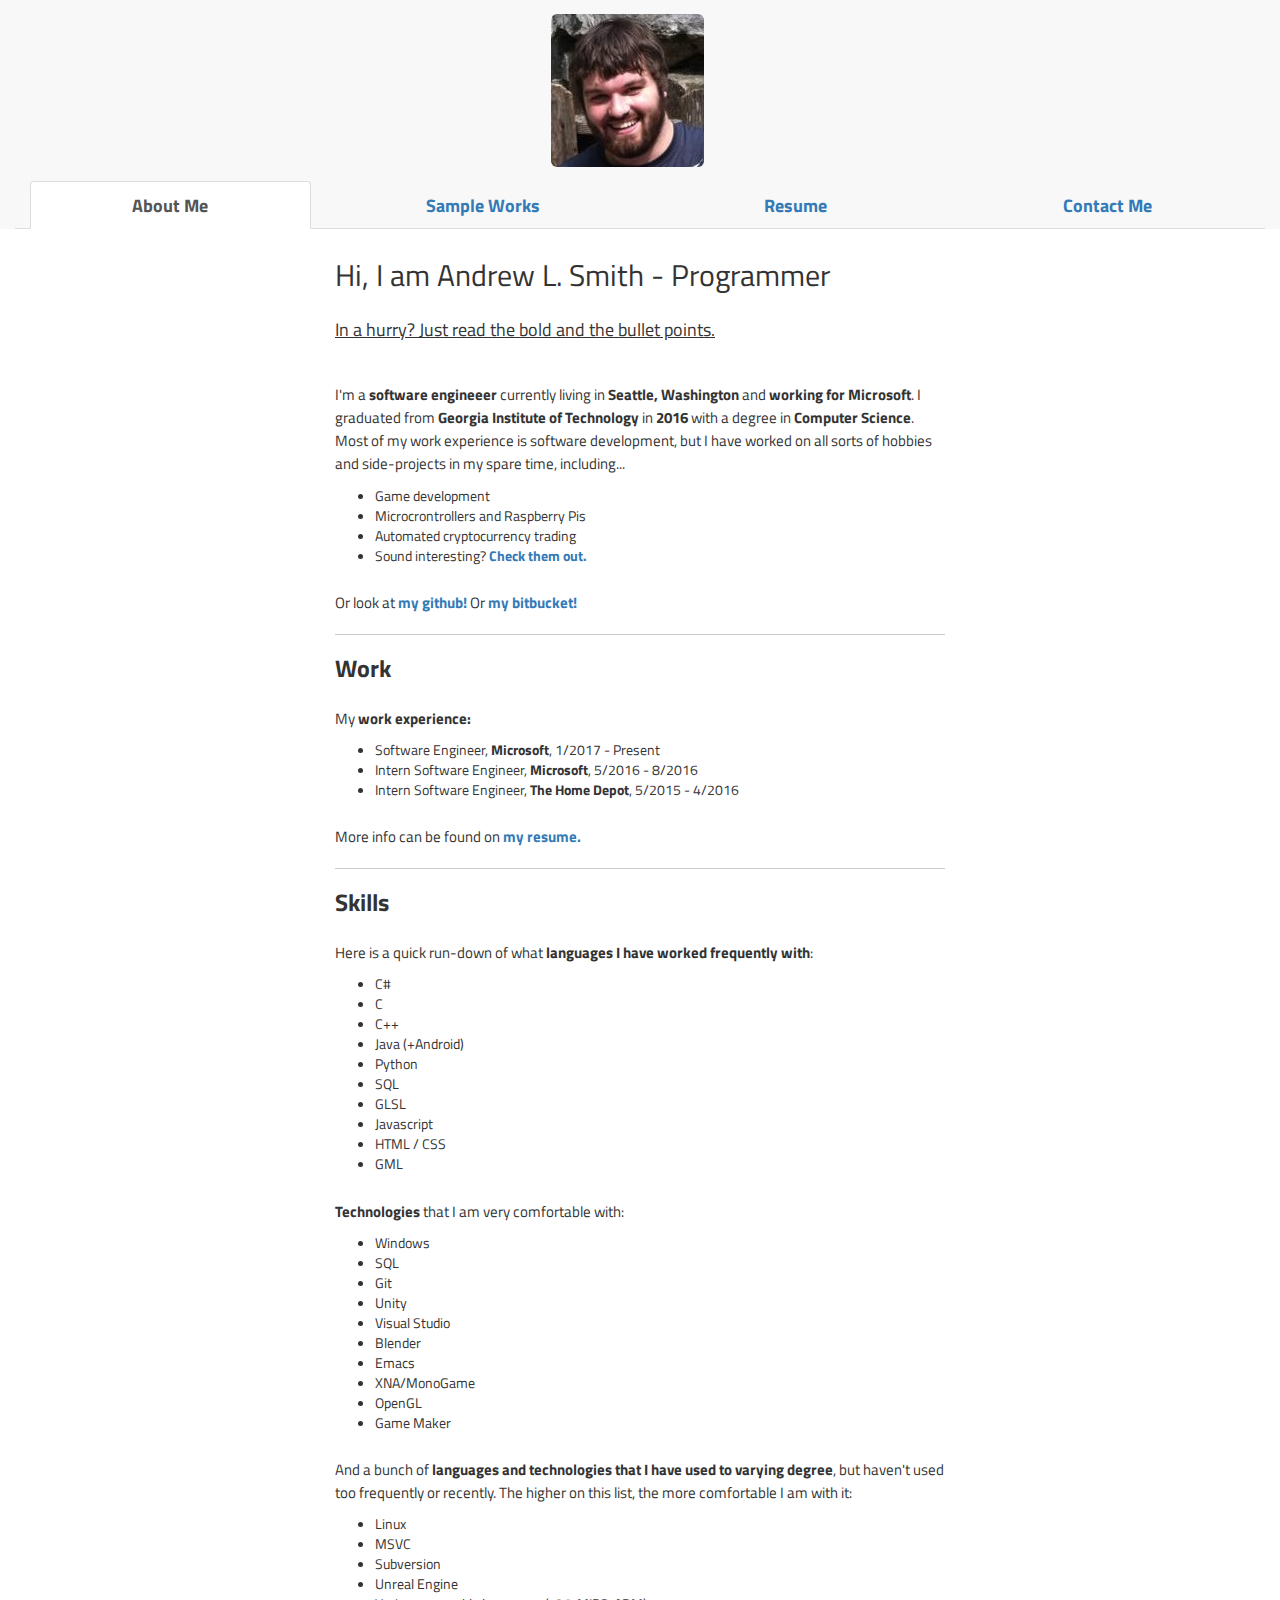
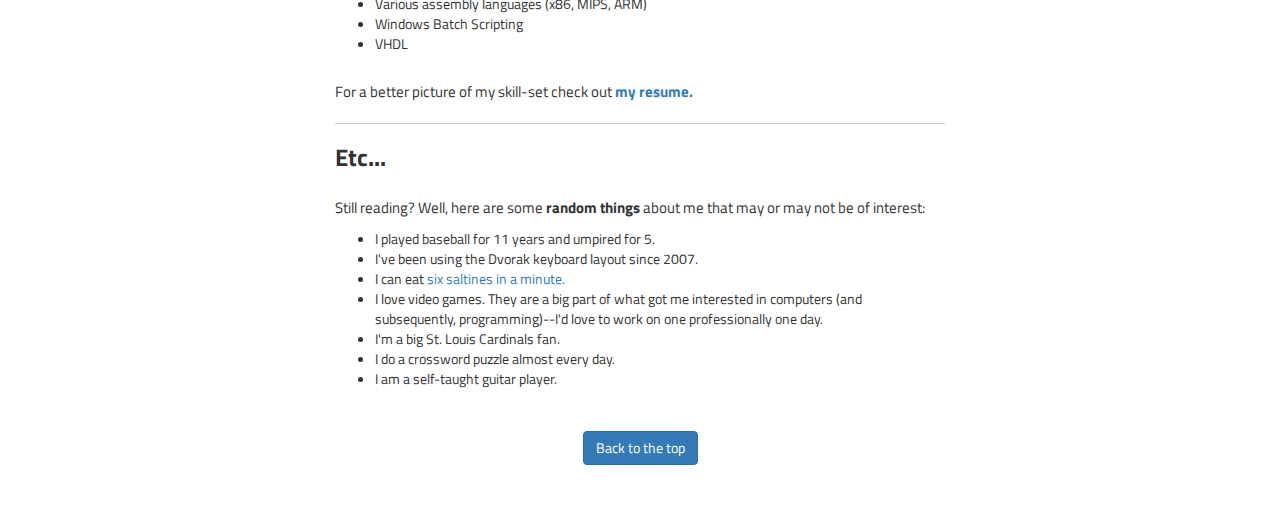
==== commit 1bde9bd1: "fix resume link" ====
--- a/html/index.html
+++ b/html/index.html
@@ -75,7 +75,7 @@
 		</p>
 
 		<ul>
-		  <li>Game Development</li>
+		  <li>Game development</li>
 		  <li>Microcrontrollers and Raspberry Pis</li>
 		  <li>Automated cryptocurrency trading</li>
 		  <li>Sound interesting? <span><strong><a id="sampleLink">Check them
@@ -100,7 +100,7 @@
 		</ul>
 
 		<p>
-		  More info can be found on <span><strong><a id="resumeLink">my
+		  More info can be found on <span><strong><a class="resumeLink">my
 				resume.</a></strong></span>
 		</p>
 		
@@ -126,7 +126,7 @@
 		</ul>
 
 		<p>
-		  <strong>Technologies</strong> that I am comfortable with:
+		  <strong>Technologies</strong> that I am very comfortable with:
 		</p>
 		
 		<ul>
@@ -161,7 +161,7 @@
 
 		<p>
 		  For a better picture of my skill-set check
-		  out <span><strong><a id="resumeLink">my
+		  out <span><strong><a class="resumeLink">my
 				resume.</a></strong></span>
 		</p>
 
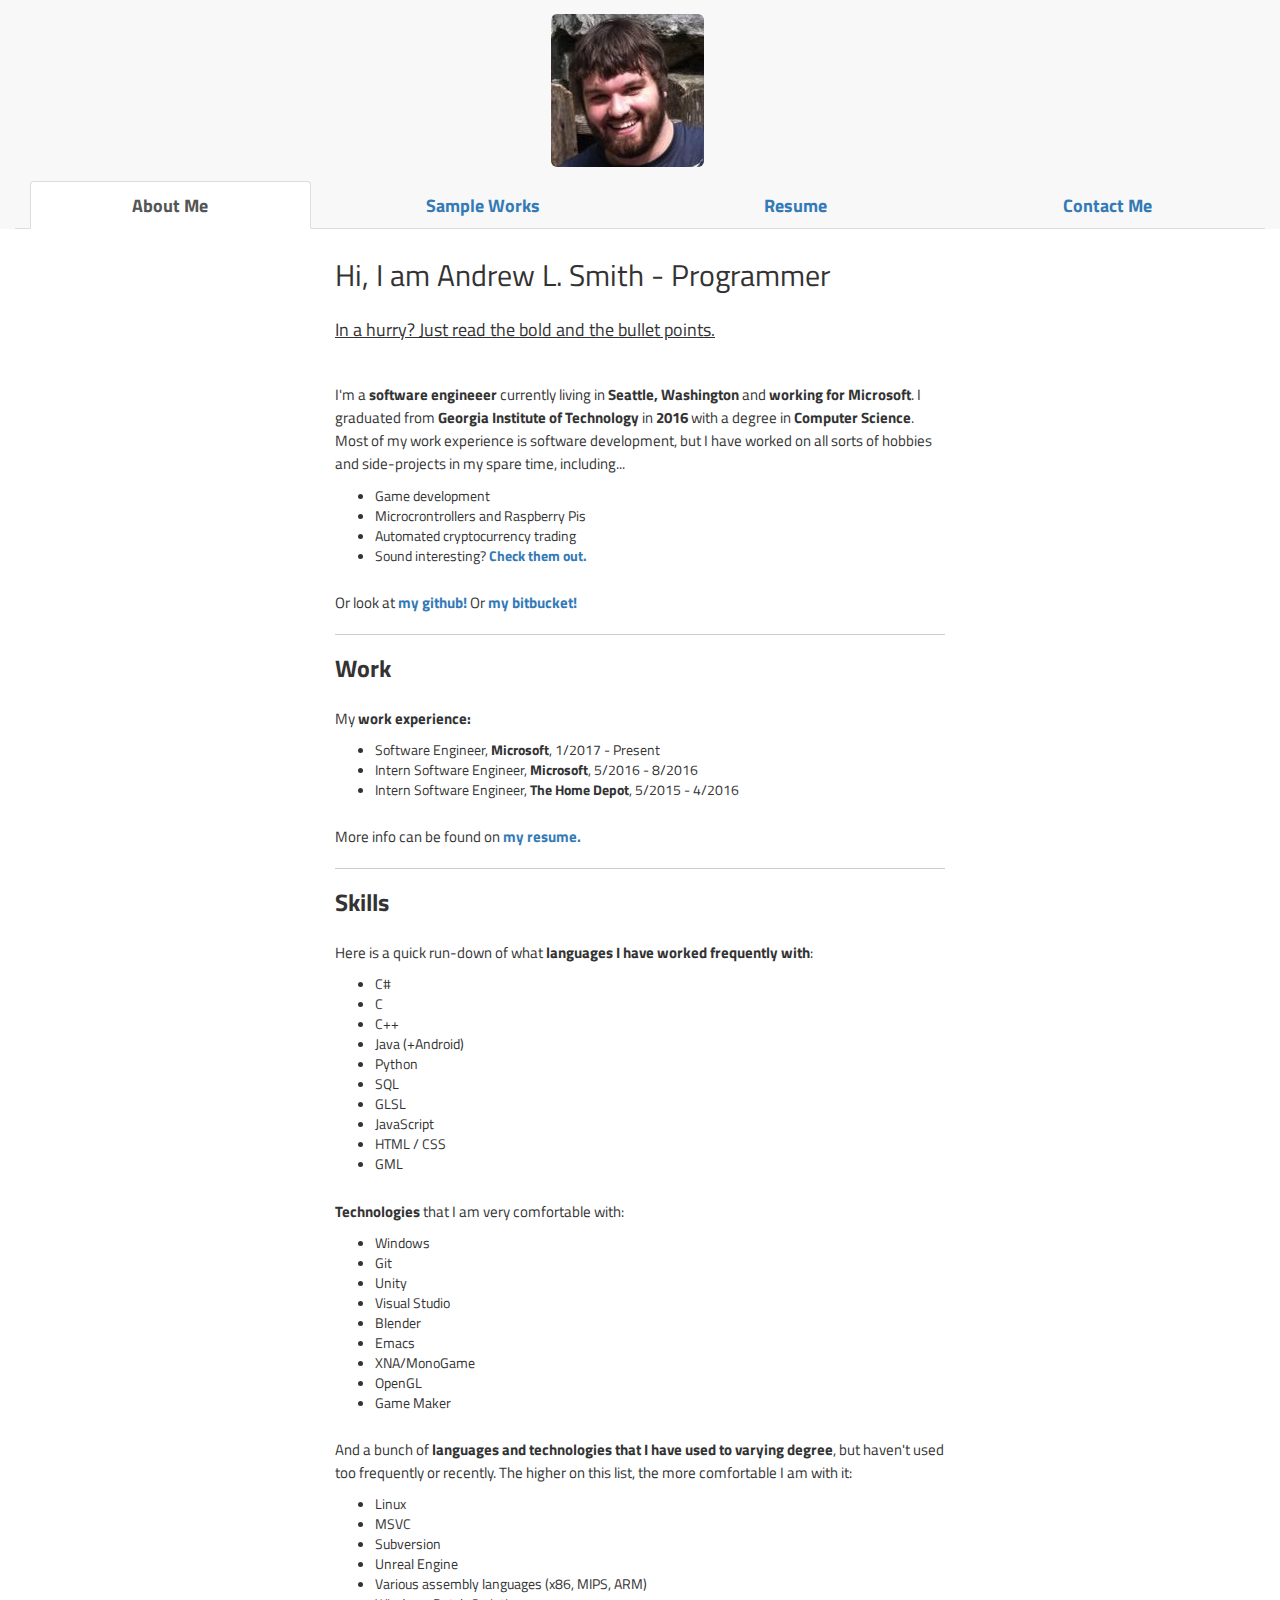
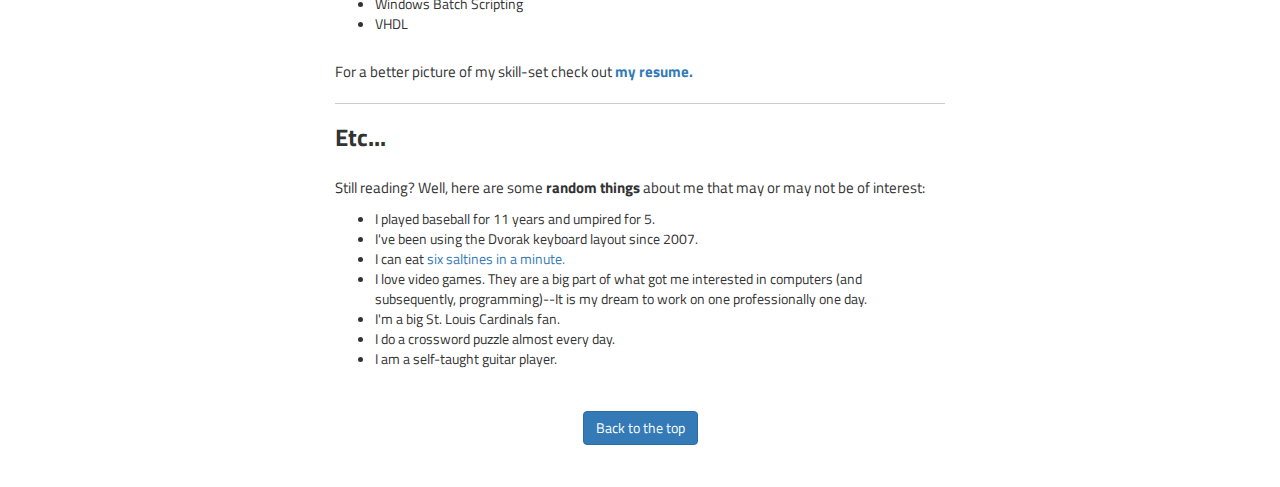
==== commit 244d0adc: "update" ====
--- a/html/index.html
+++ b/html/index.html
@@ -120,7 +120,7 @@
 		  <li>Python</li>
 		  <li>SQL</li>
 		  <li>GLSL</li>
-		  <li>Javascript</li>
+		  <li>JavaScript</li>
 		  <li>HTML / CSS</li>
 		  <li>GML</li>
 		</ul>
@@ -131,7 +131,6 @@
 		
 		<ul>
 		  <li>Windows</li>
-		  <li>SQL</li>
 		  <li>Git</li>
 		  <li>Unity</li>
 		  <li>Visual Studio</li>
@@ -181,8 +180,8 @@
 			eat <a href="https://en.wikipedia.org/wiki/Saltine_cracker_challenge">six
 			  saltines in a minute.</a></li>
 		  <li>I love video games. They are a big part of what got me
-			interested in computers (and subsequently, programming)--I'd
-			love to work on one professionally one day.</li>
+			interested in computers (and subsequently, programming)--It is my dream
+			to work on one professionally one day.</li>
 		  <li>I'm a big St. Louis Cardinals fan.</li> 
 		  <li>I do a crossword puzzle almost every day.</li>
 		  <li>I am a self-taught guitar player.</li>
@@ -208,8 +207,8 @@
 		  <div class="card-header">
 			<h5 class="mb-0">
 			  <button class="btn btn-link" data-toggle="collapse" data-target="#collapseSiege">
-				<h3 class="projectTitle">Hex-Based
-				  Real-Time/Turn-Based Hybrid (WIP) ; [C#, Unity]</h3>
+				<h4 class="projectTitle">Hex-Based
+				  Real-Time/Turn-Based Hybrid (WIP) ; [C#, Unity]</h4>
 			  </button>
 			</h5>
 		  </div>
@@ -231,8 +230,7 @@
 			  advantage.
 
 			  This game is still very much a work in progress, and I
-			  am trying to work on it daily... when I'm not at my
-			  day-job.
+			  am trying to work on it daily in the time I can find after my day-job.
 			</p>
 
 			<img class="project-img" src="img/siege.jpg"></img>
@@ -244,8 +242,8 @@
 		  <div class="card-header">
 			<h5 class="mb-0">
 			  <button class="btn btn-link" data-toggle="collapse" data-target="#collapseUdepi">
-				<h3 class="projectTitle">3D Puzzle Platformer Engine
-				  ; [C++, OpenGL]</h3>
+				<h4 class="projectTitle">3D Puzzle Platformer Engine
+				  ; [C++, OpenGL]</h4>
 			  </button>
 			</h5>
 		  </div>
@@ -276,7 +274,7 @@
 
 			<hr>
 
-			<h3>Check out some clips...</h3>
+			<h4><strong>Check out some clips...</strong></h4>
 			
 			<video class="project-img" controls>
 			  <source src="img/udepi.mp4" type="video/mp4">
@@ -290,7 +288,7 @@
 
 			<hr>
 
-			<h3>EPA Presentation</h3>
+			<h4><strong>EPA Presentation</strong></h4>
 
 			<p>
 			  While implementing EPA, I created some visual tools
@@ -314,8 +312,8 @@
 		  <div class="card-header">
 			<h5 class="mb-0">
 			  <button class="btn btn-link" data-toggle="collapse" data-target="#collapseChrono">
-				<h3 class="projectTitle">Time-Travelling Puzzle
-				  Platformer ; [C#, Monogame]</h3>
+				<h4 class="projectTitle">Time-Travelling Puzzle
+				  Platformer ; [C#, Monogame]</h4>
 			  </button>
 			</h5>
 		  </div>
@@ -351,7 +349,7 @@
 		  <div class="card-header">
 			<h5 class="mb-0">
 			  <button class="btn btn-link" data-toggle="collapse" data-target="#collapseMlb">
-				<h3 class="projectTitle">MLB Live Scoreboard ; [Python, Raspberry Pi]</h3>
+				<h4 class="projectTitle">MLB Live Scoreboard ; [Python, Raspberry Pi]</h4>
 			  </button>
 			</h5>
 		  </div>
@@ -377,7 +375,7 @@
 		  <div class="card-header">
 			<h5 class="mb-0">
 			  <button class="btn btn-link" data-toggle="collapse" data-target="#collapseHodl">
-				<h3 class="projectTitle">Cryptocurrency Arbitrage Trader ; [C#]</h3>
+				<h4 class="projectTitle">Cryptocurrency Arbitrage Trader ; [C#]</h4>
 			  </button>
 			</h5>
 		  </div>
@@ -433,7 +431,7 @@
 		  <div class="card-header">
 			<h5 class="mb-0">
 			  <button class="btn btn-link" data-toggle="collapse" data-target="#collapseCsub">
-				<h3 class="projectTitle">CSub Subtitle Player [Java, Swing]</h3>
+				<h4 class="projectTitle">CSub Subtitle Player [Java, Swing]</h4>
 			  </button>
 			</h5>
 		  </div>
@@ -470,7 +468,7 @@
 		  <div class="card-header">
 			<h5 class="mb-0">
 			  <button class="btn btn-link" data-toggle="collapse" data-target="#collapseTiger">
-				<h3 class="projectTitle">Tiger-to-MIPS Compiler ; [Java]</h3>
+				<h4 class="projectTitle">Tiger-to-MIPS Compiler ; [Java]</h4>
 			  </button>
 			</h5>
 		  </div>
@@ -499,8 +497,8 @@
 		  <div class="card-header">
 			<h5 class="mb-0">
 			  <button class="btn btn-link" data-toggle="collapse" data-target="#collapseMbed">
-				<h3 class="projectTitle">Nintendo 64 Controller mbed
-				  Interface ; [C++, mbed]</h3>
+				<h4 class="projectTitle">Nintendo 64 Controller mbed
+				  Interface ; [C++, mbed]</h4>
 			  </button>
 			</h5>
 		  </div>
@@ -530,7 +528,7 @@
 		  <div class="card-header">
 			<h5 class="mb-0">
 			  <button class="btn btn-link" data-toggle="collapse" data-target="#collapseRaytrace">
-				<h3 class="projectTitle">Raytracer ; [Java, Processing]</h3>
+				<h4 class="projectTitle">Raytracer ; [Java, Processing]</h4>
 			  </button>
 			</h5>
 		  </div>
@@ -557,8 +555,8 @@
 		  <div class="card-header">
 			<h5 class="mb-0">
 			  <button class="btn btn-link" data-toggle="collapse" data-target="#collapseUfc">
-				<h3 class="projectTitle">UFC Fight Data Info-Viz ;
-				  [Javascript, D3]</h3>
+				<h4 class="projectTitle">UFC Fight Data Info-Viz ;
+				  [JavaScript, D3]</h4>
 			  </button>
 			</h5>
 		  </div>
@@ -567,8 +565,13 @@
 			  <li><a href="https://github.com/ClysmiC/UFC-viz">Source Code</a></li>
 			</ul>
 			<p>
-			  An info-visualization of a huge data set of UFC
-			  fights and fighters. <a href="./ufc">Check it out.</a>
+			  An info-visualization of a huge data set of UFC fights
+			  and fighters. Fighters are represented as nodes, and
+			  matches between two fighters as an edge between the
+			  corresponding nodes. Thicker edges mean a larger match
+			  history. Larger nodes means a more winning
+			  fighter. Click on the individual nodes to drill down
+			  into the data.<a href="./ufc">Check it out.</a>
 			</p>
 		  </div>
 		</div>
@@ -582,9 +585,9 @@
 		  <div class="card-header">
 			<h5 class="mb-0">
 			  <button class="btn btn-link" data-toggle="collapse" data-target="#collapseArctan">
-				<h3 class="projectTitle">Choosing a Memory- and Time-Efficient Software
-				  Implementation to Calculate an Arctangent
-				</h3>
+				<h4 class="projectTitle">Comparison Report:
+				  Implementing Arctangent in Assembly
+				</h4>
 			  </button>
 			</h5>
 		  </div>
@@ -608,7 +611,7 @@
 		  <div class="card-header">
 			<h5 class="mb-0">
 			  <button class="btn btn-link" data-toggle="collapse" data-target="#collapseDatabase">
-				<h3 class="projectTitle">Database Design Diagrams</h3>
+				<h4 class="projectTitle">Database Design Diagrams</h4>
 			  </button>
 			</h5>
 		  </div>
@@ -622,27 +625,6 @@
 			<p>
 			  Entity Relationship Diagram and Relational Schema Design that I
 			  designed to fit the specifications of a library database system.
-			</p>
-		  </div>
-		</div>
-
-		<div class="card">
-		  <div class="card-header">
-			<h5 class="mb-0">
-			  <button class="btn btn-link" data-toggle="collapse" data-target="#collapseTrain">
-				<h3 class="projectTitle">Train State Chart</h3>
-			  </button>
-			</h5>
-		  </div>
-		  <div id="collapseTrain" class="collapse"
-			   data-parent="#accordion">
-			<ul>
-			  <li><a href="pdf/train_assignment.pdf">Assignment Specifications</a></li>
-			  <li><a href="pdf/train_statechart.pdf">Statechart</a></li>
-			</ul>
-			<p>
-			  A statechart that I designed to meet the specifications of a
-			  multi-train track system with intricate rules.
 			</p>
 		  </div>
 		</div>
@@ -656,10 +638,10 @@
       <div class="tab-pane fade in" id="resume">
 		<h2>My Resume</h2>
 		
-		<h4>Last updated September 2016</h4>
+		<h4>Last updated March 2018</h4>
 
 		<div class="col-xs-12" id="embeddedResume">
-		  <!-- Javascript embeds resume here -->
+		  <!-- JavaScript embeds resume here -->
 		</div>
 		
       </div>
